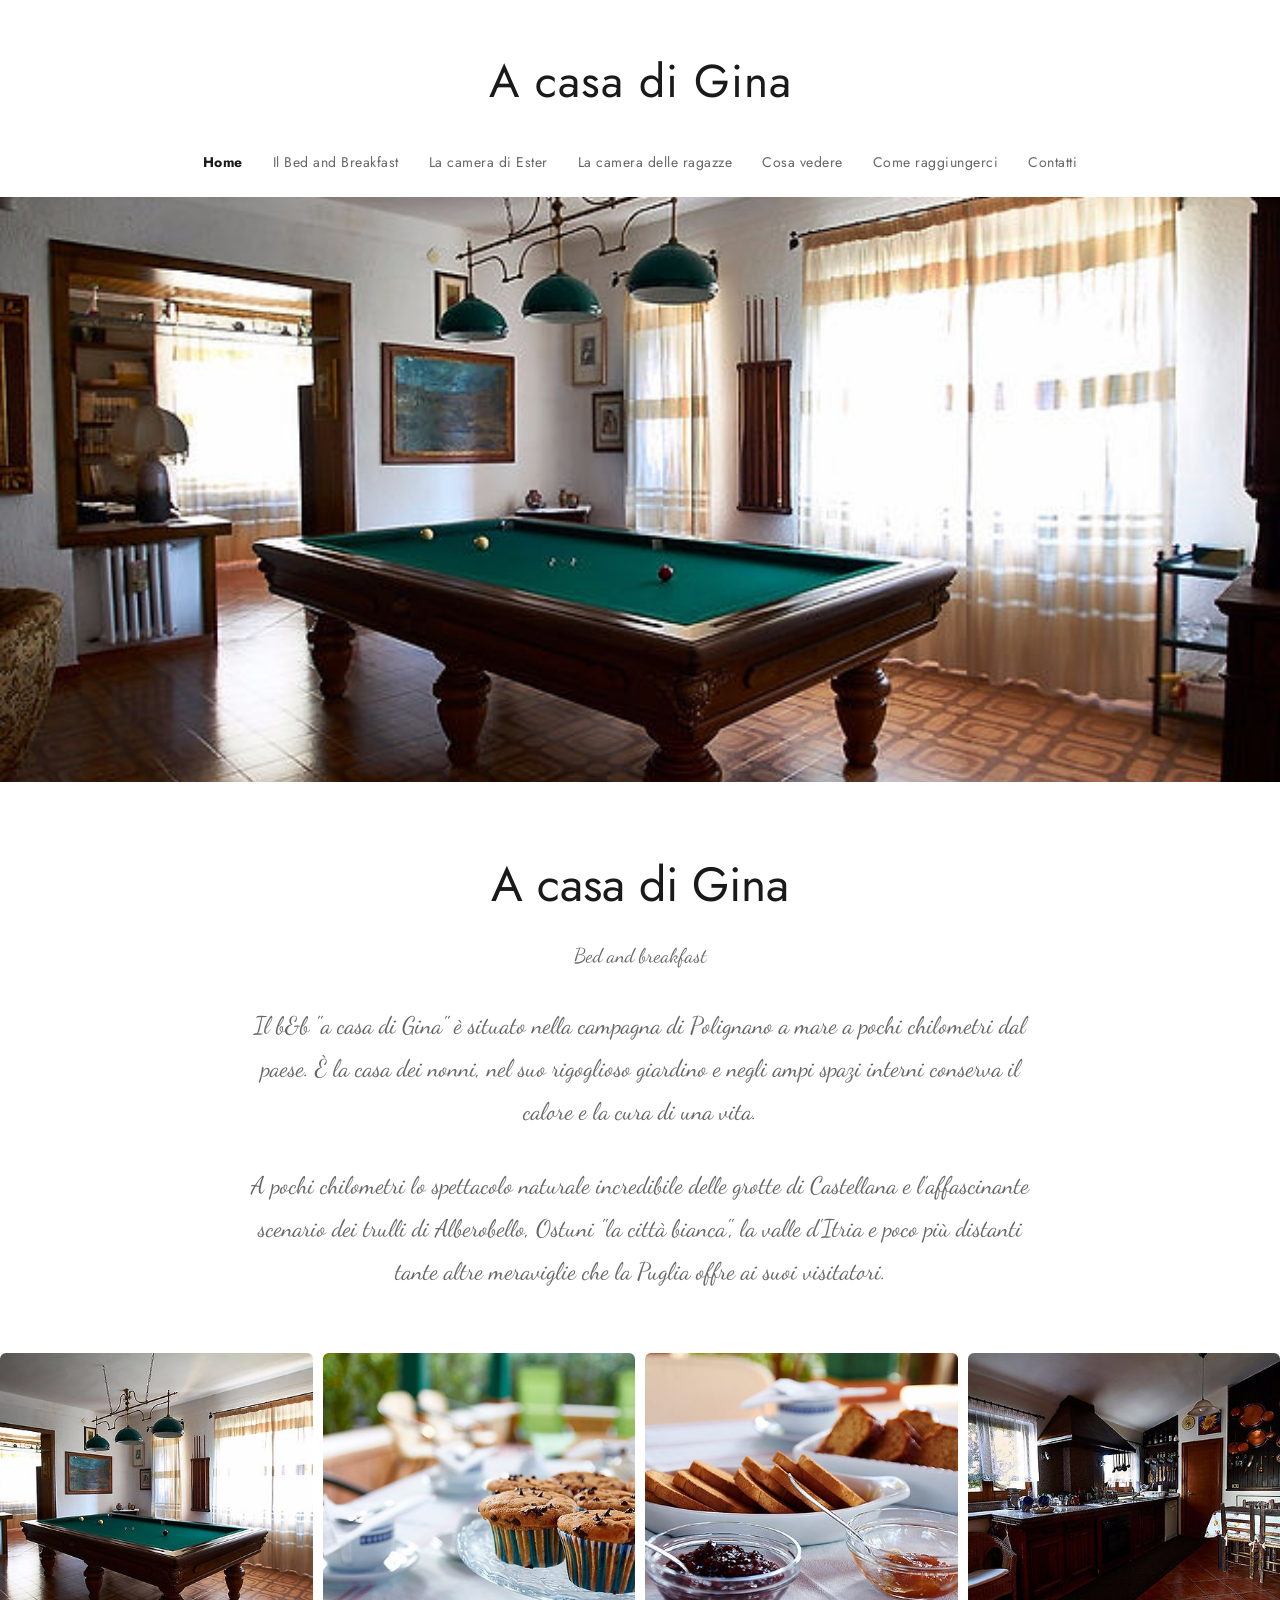
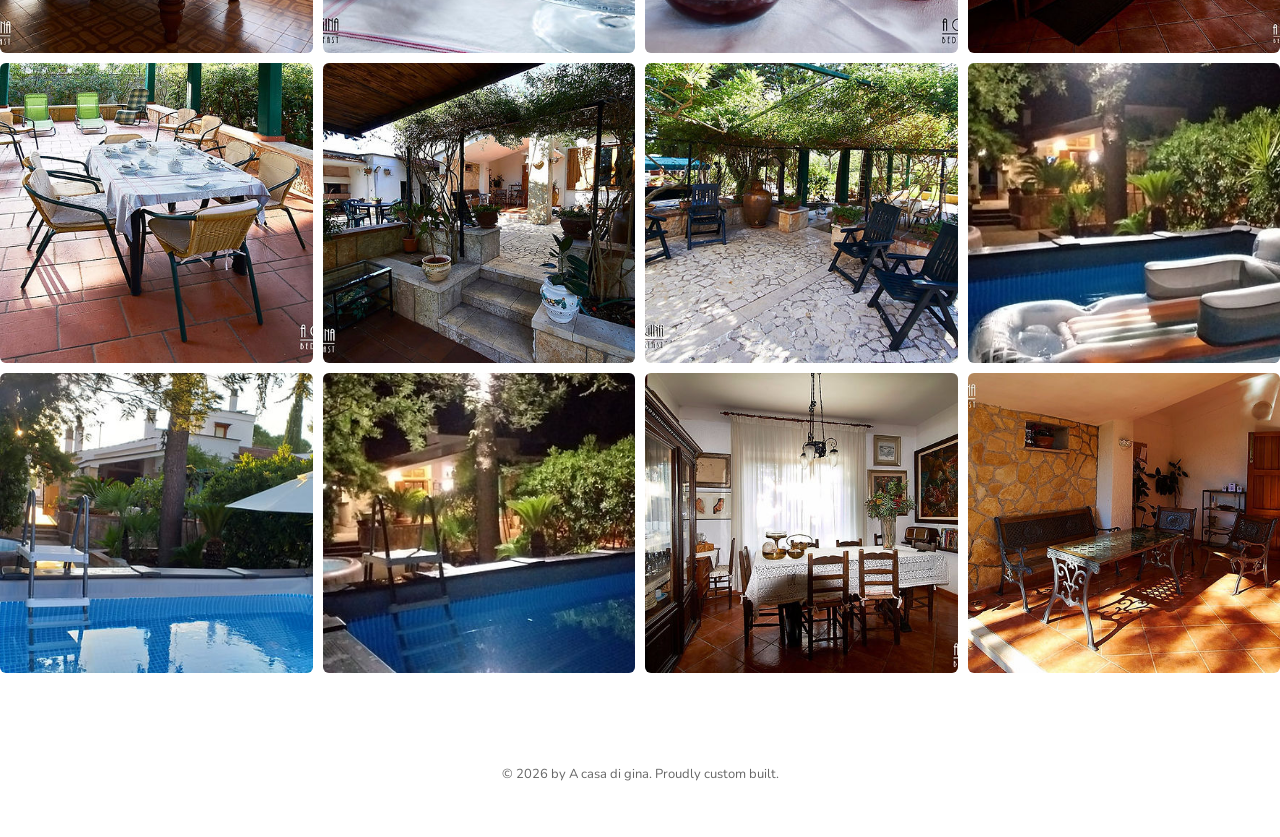
==== index.html @ 103ab507 "Add files via upload" ====
<!DOCTYPE html>
<html lang="it">
<head>
    <meta charset="UTF-8">
    <meta name="viewport" content="width=device-width, initial-scale=1.0">
    <meta name="color-scheme" content="light only">
    <link rel="icon" href="favicon.png" type="image/png">
    <title>A Casa Di Gina</title>
    <link rel="preconnect" href="https://fonts.googleapis.com">
    <link rel="preconnect" href="https://fonts.gstatic.com" crossorigin>
    <link href="https://fonts.googleapis.com/css2?family=Dancing+Script:wght@400;700&family=Jost:wght@300;400;500&family=Nunito:wght@300;400;500&display=swap" rel="stylesheet">
    <link rel="stylesheet" href="style.css">
</head>
<body>
    <header>
        <div class="header-container">
            <a href="index.html" class="logo">A casa di Gina</a>
            <button class="hamburger" id="hamburger-menu" aria-label="Menu">
                <span class="bar"></span>
                <span class="bar"></span>
                <span class="bar"></span>
            </button>
            <nav>
                <ul id="nav-list">
                    <li><a href="index.html" class="active">Home</a></li>
                    <li><a href="bb.html">Il Bed and Breakfast</a></li>
                    <li><a href="camera-ester.html">La camera di Ester</a></li>
                    <li><a href="camera-ragazze.html">La camera delle ragazze</a></li>
                    <li><a href="cosa-vedere.html">Cosa vedere</a></li>
                    <li><a href="come-raggiungerci.html">Come raggiungerci</a></li>
                    <li><a href="contatti.html">Contatti</a></li>
                </ul>
            </nav>
        </div>
    </header>
    <main>
<div class="carousel-container">
    <div class="mySlides fade"><img src="bb/biliardo.jpg" alt="biliardo.jpg"></div>
    <div class="mySlides fade"><img src="bb/colazione.jpg" alt="colazione.jpg"></div>
    <div class="mySlides fade"><img src="bb/colazione2.jpg" alt="colazione2.jpg"></div>
    <div class="mySlides fade"><img src="bb/cucina.jpg" alt="cucina.jpg"></div>
</div>

    <script>
    let slideIndex = 0;
    function showSlides() {
        let slides = document.getElementsByClassName("mySlides");
        if (slides.length === 0) return;
        for (let i = 0; i < slides.length; i++) {
            slides[i].style.display = "none";  
        }
        slideIndex++;
        if (slideIndex > slides.length) {slideIndex = 1}    
        slides[slideIndex-1].style.display = "block";  
        setTimeout(showSlides, 4000); 
    }
    document.addEventListener("DOMContentLoaded", showSlides);
    </script>
    
    <div class="home-container">
        <h1>A casa di Gina</h1>
        <span class="subtitle-home">Bed and breakfast</span>
        <p class="testo-corsivo" style="text-align: center; max-width: 800px; margin: 30px auto;">Il b&b "a casa di Gina" è situato nella campagna di Polignano a mare a pochi chilometri dal paese. È la casa dei nonni, nel suo rigoglioso giardino e negli ampi spazi interni conserva il calore e la cura di una vita.</p>
        <p class="testo-corsivo" style="text-align: center; max-width: 800px; margin: 0 auto;">A pochi chilometri lo spettacolo naturale incredibile delle grotte di Castellana e l'affascinante scenario dei trulli di Alberobello, Ostuni "la città bianca", la valle d'Itria e poco più distanti tante altre meraviglie che la Puglia offre ai suoi visitatori.</p>
    </div>
    <div class="gallery-grid">
    <div class="grid-item"><img src="bb/biliardo.jpg" alt="biliardo.jpg" loading="lazy" class="zoomable-img"></div>
    <div class="grid-item"><img src="bb/colazione.jpg" alt="colazione.jpg" loading="lazy" class="zoomable-img"></div>
    <div class="grid-item"><img src="bb/colazione2.jpg" alt="colazione2.jpg" loading="lazy" class="zoomable-img"></div>
    <div class="grid-item"><img src="bb/cucina.jpg" alt="cucina.jpg" loading="lazy" class="zoomable-img"></div>
    <div class="grid-item"><img src="bb/esterno.jpg" alt="esterno.jpg" loading="lazy" class="zoomable-img"></div>
    <div class="grid-item"><img src="bb/esterno2.jpg" alt="esterno2.jpg" loading="lazy" class="zoomable-img"></div>
    <div class="grid-item"><img src="bb/esterno3.jpg" alt="esterno3.jpg" loading="lazy" class="zoomable-img"></div>
    <div class="grid-item"><img src="bb/piscina.jpg" alt="piscina.jpg" loading="lazy" class="zoomable-img"></div>
    <div class="grid-item"><img src="bb/piscina2.jpg" alt="piscina2.jpg" loading="lazy" class="zoomable-img"></div>
    <div class="grid-item"><img src="bb/piscina3.jpg" alt="piscina3.jpg" loading="lazy" class="zoomable-img"></div>
    <div class="grid-item"><img src="bb/salone.jpg" alt="salone.jpg" loading="lazy" class="zoomable-img"></div>
    <div class="grid-item"><img src="bb/veranda.jpg" alt="veranda.jpg" loading="lazy" class="zoomable-img"></div>
</div>
    </main>
    <footer>
        <p>© 2026 by A casa di gina. Proudly custom built.</p>
    </footer>

    <div id="imageModal" class="lightbox-modal">
        <span class="lightbox-close" id="lightboxClose">×</span>
        <img class="lightbox-content" id="lightboxImage">
    </div>

    <script>
        const hamburger = document.getElementById('hamburger-menu');
        const navList = document.getElementById('nav-list');
        hamburger.addEventListener('click', () => {
            hamburger.classList.toggle('active');
            navList.classList.toggle('active');
        });

        const navLinks = document.querySelectorAll('#nav-list a');
        navLinks.forEach(link => {
            link.addEventListener('click', () => {
                hamburger.classList.remove('active');
                navList.classList.remove('active');
            });
        });

        const modal = document.getElementById("imageModal");
        const modalImg = document.getElementById("lightboxImage");
        const closeBtn = document.getElementById("lightboxClose");
        
        const zoomableImages = document.querySelectorAll(".zoomable-img");
        zoomableImages.forEach(img => {
            img.addEventListener("click", function() {
                modal.style.display = "flex";
                modalImg.src = this.src;
            });
        });

        function closeModal() {
            modal.style.display = "none";
        }
        
        if(closeBtn) closeBtn.addEventListener("click", closeModal);
        
        window.addEventListener("click", function(event) {
            if (event.target == modal) {
                closeModal();
            }
        });
        
        document.addEventListener('keydown', function(event) {
            if (event.key === "Escape" && modal.style.display === "flex") {
                closeModal();
            }
        });
    </script>
</body>
</html>
---- style.css ----
:root {
    --bg-color: #ffffff;
    --text-dark: #1a1a1a;
    --text-light: #666666;
    --font-titoli: 'Jost', sans-serif; 
    --font-testi: 'Nunito', sans-serif;
    --font-corsivo: 'Dancing Script', cursive;
    --shadow-soft: 0 8px 30px rgba(0,0,0,0.08);
}
* { margin: 0; padding: 0; box-sizing: border-box; }
html, body { font-family: var(--font-testi); color: var(--text-dark) !important; background-color: var(--bg-color) !important; line-height: 1.8; overflow-x: hidden; }

/* HEADER EDITORIALE */
header { width: 100%; background: #ffffff !important; padding: 40px 5% 20px; text-align: center; position: sticky; top: 0; z-index: 1000; box-shadow: 0 1px 5px rgba(0,0,0,0.02);}
.header-container { max-width: 1200px; margin: 0 auto; display: flex; flex-direction: column; align-items: center; }
.logo { font-family: var(--font-titoli); font-size: 46px; font-weight: 400; text-decoration: none; color: var(--text-dark) !important; margin-bottom: 25px; letter-spacing: 1px;}
nav ul { display: flex; list-style: none; gap: 30px; justify-content: center; flex-wrap: wrap; }
nav ul li a { text-decoration: none; color: var(--text-light) !important; font-size: 14px; font-family: var(--font-titoli); text-transform: none; letter-spacing: 0.5px; transition: color 0.3s; }
nav ul li a:hover, nav ul li a.active { color: var(--text-dark) !important; font-weight: bold;}

/* CAROSELLO HOME PAGE */
.carousel-container { width: 100%; height: 65vh; max-height: 600px; position: relative; overflow: hidden; background-color: #f4f4f4;}
.mySlides { display: none; width: 100%; height: 100%; }
.mySlides img { width: 100%; height: 100%; object-fit: cover; }
.fade { animation-name: fade; animation-duration: 2s; }
@keyframes fade { from {opacity: .6} to {opacity: 1} }

/* LAYOUT A COLONNE SPLIT - GRIGLIA BLINDATA */
.split-layout { display: grid; grid-template-columns: 250px minmax(0, 1fr); gap: 60px; max-width: 1300px; margin: 80px auto; padding: 0 5%; align-items: start; }
.split-left { position: sticky; top: 160px; }
.split-left h1 { font-family: var(--font-titoli); font-size: 42px; font-weight: 400; line-height: 1.2; color: var(--text-dark) !important; margin-top: 0;}
.split-right { width: 100%; }

/* STILE TESTI */
.testo-corsivo { font-family: var(--font-corsivo); font-size: 24px; color: var(--text-light) !important; line-height: 1.8; margin-bottom: 25px; }
.titolo-paragrafo { font-family: var(--font-corsivo); font-size: 26px; text-transform: uppercase; margin-bottom: 15px; margin-top: 50px; font-weight: 700; color: var(--text-dark) !important;}
.subtitle-home { font-family: var(--font-corsivo); font-size: 20px; color: var(--text-light) !important; display: block; margin-bottom: 20px;}

/* HOME PAGE */
.home-container { text-align: center; max-width: 1000px; margin: 60px auto; padding: 0 5%; }
.home-container h1 { font-family: var(--font-titoli); font-size: 48px; font-weight: 400; margin-bottom: 10px; color: var(--text-dark) !important;}

/* COSA VEDERE - VETRINA LOCALE */
.showcase-grid { display: grid; grid-template-columns: repeat(auto-fit, minmax(260px, 1fr)); gap: 30px; margin-top: 0; }
.showcase-card { background: #fff !important; border-radius: 8px; overflow: hidden; box-shadow: var(--shadow-soft); display: flex; flex-direction: column; transition: transform 0.4s ease; }
.showcase-img-wrap { width: 100%; height: 180px; overflow: hidden; background-color: #f0f0f0; }
.showcase-img-wrap img { width: 100%; height: 100%; object-fit: cover; transition: transform 0.6s ease; cursor: pointer; }
.showcase-content { padding: 25px; display: flex; flex-direction: column; flex: 1; }
.showcase-content h2 { font-family: var(--font-corsivo); font-size: 24px; font-weight: 700; color: var(--text-dark) !important; margin-bottom: 10px; margin-top: 0; text-transform: uppercase; }
.showcase-content p { font-family: var(--font-corsivo); font-size: 20px; color: var(--text-light) !important; line-height: 1.6; margin: 0; }

/* GALLERIA A GRIGLIA FLUIDA */
.gallery-grid { display: grid; grid-template-columns: repeat(auto-fit, minmax(280px, 1fr)); gap: 10px; margin-top: 60px; width: 100%; }
.grid-item { overflow: hidden; position: relative; border-radius: 6px; }
.grid-item img { width: 100%; height: 300px; object-fit: cover; display: block; transition: transform 0.5s ease; cursor: pointer; } 

@media (hover: hover) {
    .showcase-card:hover { transform: translateY(-5px); box-shadow: 0 15px 40px rgba(0,0,0,0.12); }
    .showcase-card:hover .showcase-img-wrap img { transform: scale(1.08); }
    .grid-item:hover img { transform: scale(1.03); } 
}

/* CONTATTI & FORM */
.contact-wrapper { text-align: center; max-width: 1200px; margin: 60px auto; padding: 0 5%; }
.contact-wrapper h1 { font-family: var(--font-titoli); font-size: 42px; font-weight: 400; margin-bottom: 60px; color: var(--text-dark) !important;}
.contact-grid { display: flex; flex-wrap: wrap; gap: 60px; text-align: left; align-items: flex-start;}
.contact-info { flex: 1; min-width: 280px; }
.contact-info h3 { font-family: var(--font-titoli); font-size: 20px; font-weight: 400; margin-bottom: 10px; margin-top: 30px; display: flex; align-items: center; gap: 10px; color: var(--text-dark) !important;}
.contact-info svg { width: 24px; height: 24px; fill: var(--text-dark) !important; }
.contact-form { flex: 2; min-width: 320px; }
.form-row { display: flex; gap: 20px; margin-bottom: 25px; flex-wrap: wrap;}
.form-group { flex: 1; min-width: 200px; display: flex; flex-direction: column; }
.form-group label { font-family: var(--font-titoli); font-size: 14px; margin-bottom: 8px; color: var(--text-dark) !important; }
.form-group input, .form-group textarea { padding: 15px; border: 1px solid #ddd; font-family: var(--font-testi); outline: none; background: transparent; transition: border-color 0.3s; color: var(--text-dark) !important;}
.form-group input:focus, .form-group textarea:focus { border-color: #1a1a1a; }
button[type="submit"] { padding: 18px; background-color: #6b7261; color: #fff !important; border: none; font-family: var(--font-testi); font-size: 14px; font-weight: bold; cursor: pointer; width: 100%; transition: background-color 0.3s; margin-top: 10px;}
button[type="submit"]:hover { background-color: #4a4f43; }

/* MAPPA */
.map-container { width: 100%; height: 450px; margin-top: 80px; }

/* LIGHTBOX (ZOOM FOTO) */
.lightbox-modal { display: none; position: fixed; z-index: 2000; left: 0; top: 0; width: 100%; height: 100%; background-color: rgba(0, 0, 0, 0.85) !important; justify-content: center; align-items: center; }
.lightbox-content { max-width: 95%; max-height: 90vh; object-fit: contain; box-shadow: 0 5px 30px rgba(0,0,0,0.5); border-radius: 4px; animation: zoomIn 0.3s ease; }
@keyframes zoomIn { from {transform: scale(0.9); opacity: 0;} to {transform: scale(1); opacity: 1;} }
.lightbox-close { position: absolute; top: 20px; right: 40px; color: #ffffff !important; font-size: 50px; font-weight: 300; cursor: pointer; transition: 0.3s; }
.lightbox-close:hover { color: #aaaaaa !important; }

footer { text-align: center; padding: 50px 20px; background-color: #ffffff !important; color: var(--text-light) !important; font-size: 13px; font-family: var(--font-testi); margin-top: 40px;}

/* RESPONSIVE MOBILE - GRIGLIA ADATTATA */
.hamburger { display: none; cursor: pointer; background: none; border: none; padding: 10px; margin-top: 10px;}
.hamburger .bar { display: block; width: 25px; height: 2px; margin: 5px auto; background-color: var(--text-dark) !important; transition: 0.3s; }
@media (max-width: 900px) {
    .split-layout { grid-template-columns: 1fr; gap: 30px; margin: 40px auto; }
    .split-left { position: static; text-align: center;}
    .hamburger { display: block; }
    nav ul { display: none; flex-direction: column; width: 100%; gap: 15px; padding-top: 20px; background: #ffffff !important;}
    nav ul.active { display: flex; }
    .lightbox-close { top: 10px; right: 20px; font-size: 45px; }
}
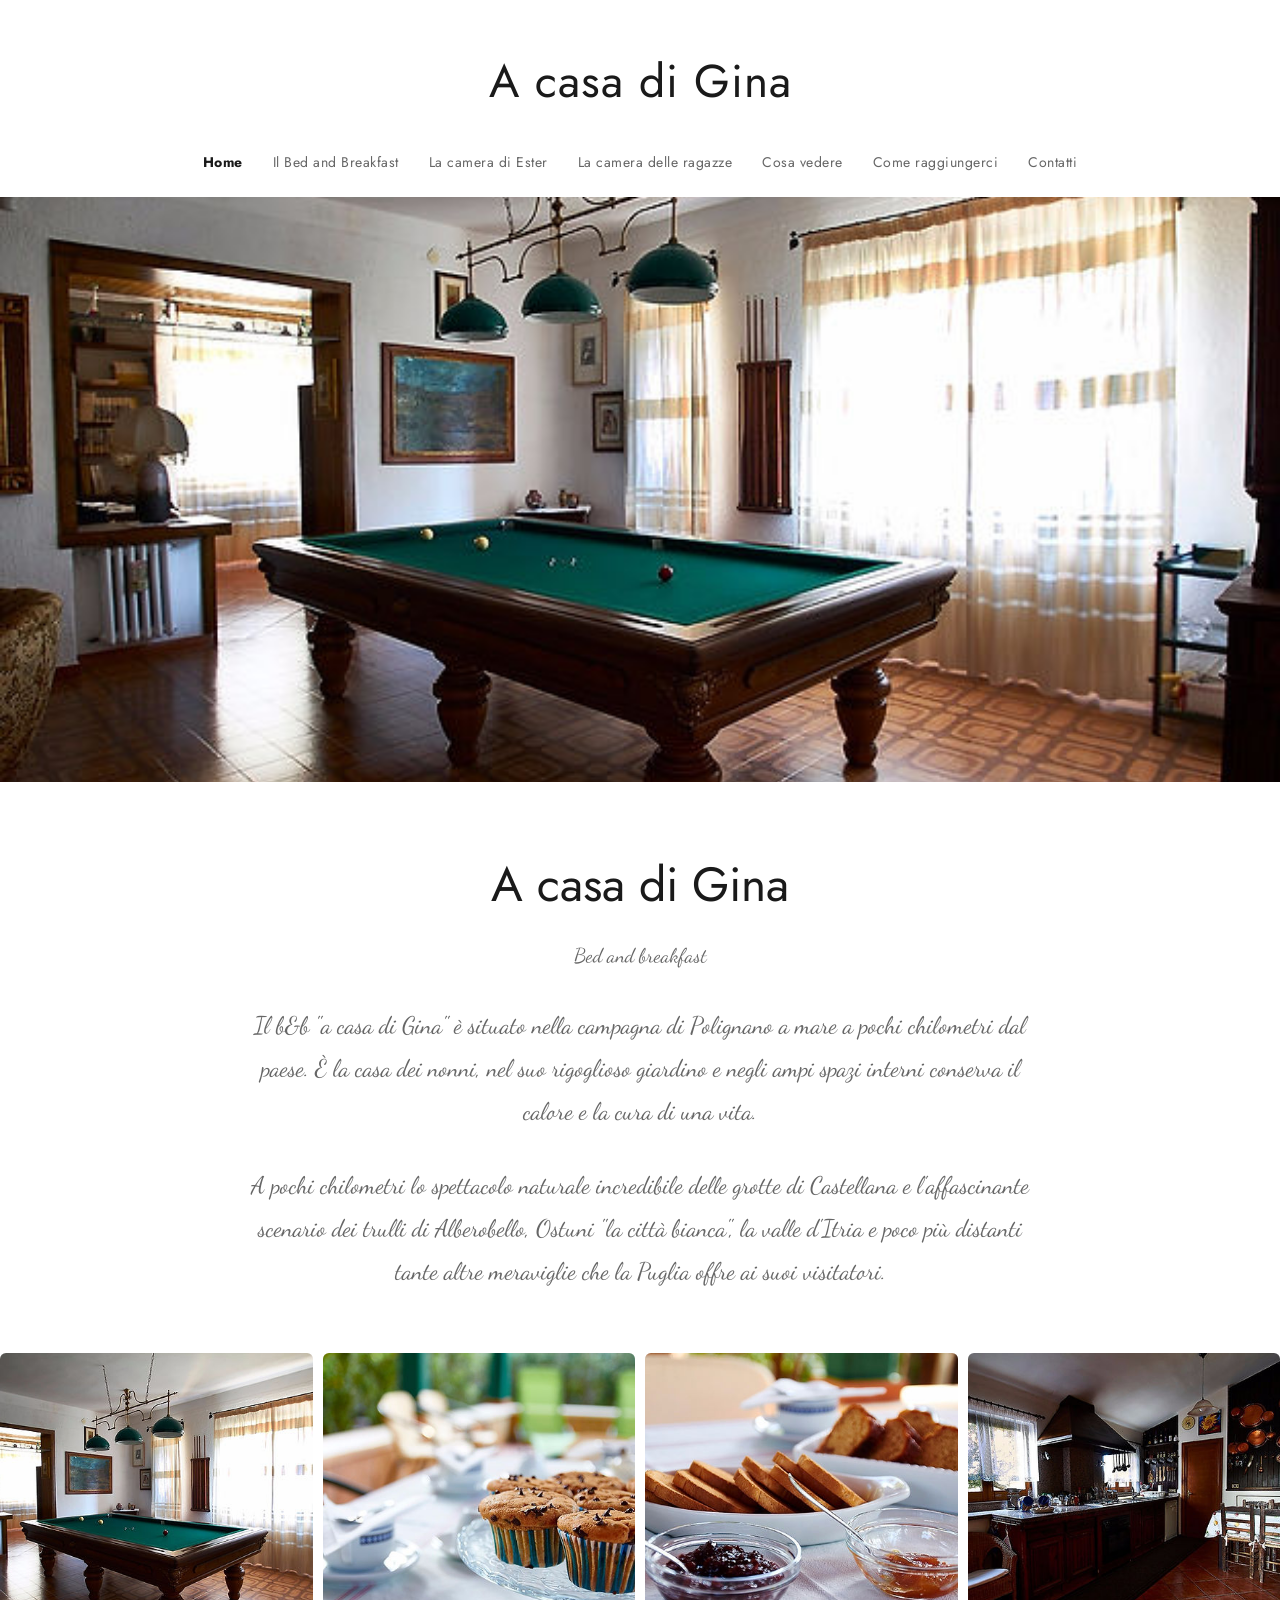
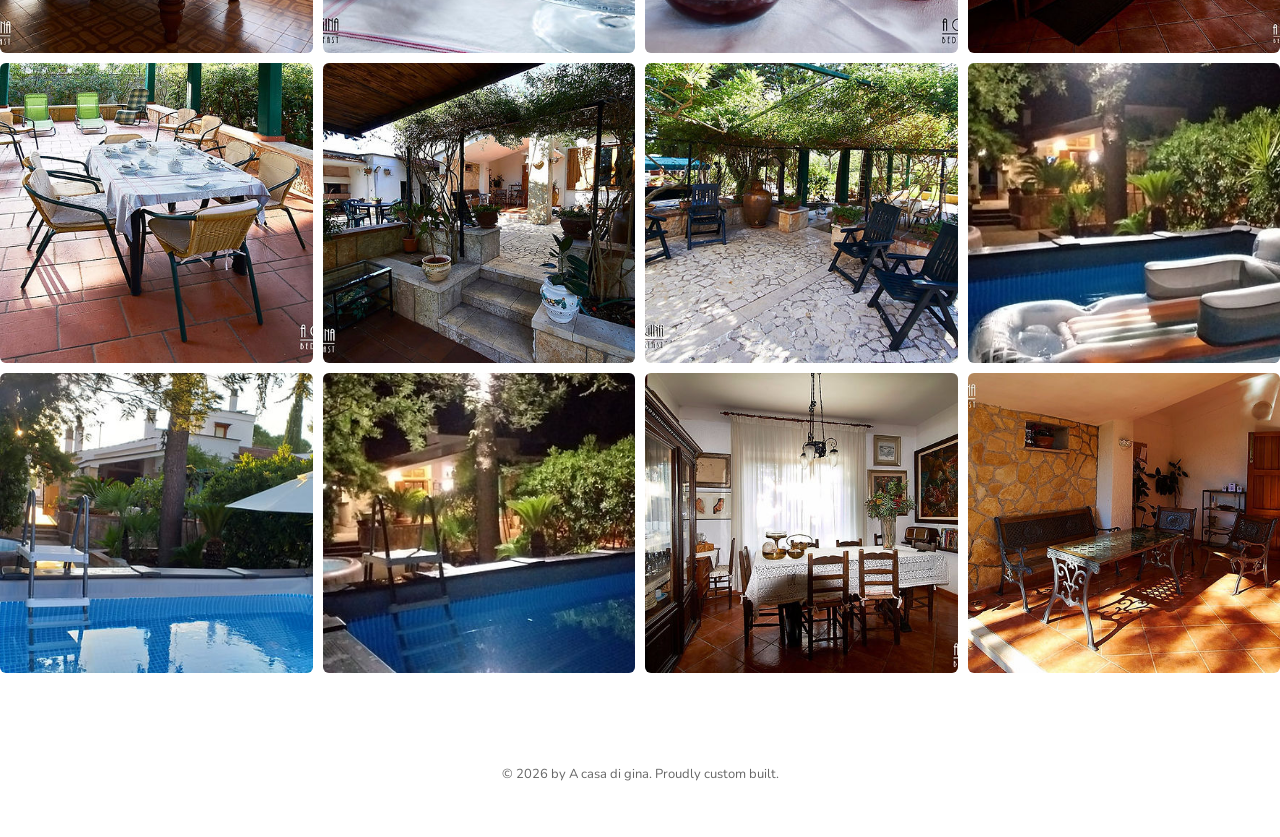
==== commit dfd8af33: "Add files via upload" ====
--- a/index.html
+++ b/index.html
@@ -3,13 +3,15 @@
 <head>
     <meta charset="UTF-8">
     <meta name="viewport" content="width=device-width, initial-scale=1.0">
-    <meta name="color-scheme" content="light only">
+    <meta name="color-scheme" content="light">
+    
     <link rel="icon" href="favicon.png" type="image/png">
     <title>A Casa Di Gina</title>
     <link rel="preconnect" href="https://fonts.googleapis.com">
     <link rel="preconnect" href="https://fonts.gstatic.com" crossorigin>
     <link href="https://fonts.googleapis.com/css2?family=Dancing+Script:wght@400;700&family=Jost:wght@300;400;500&family=Nunito:wght@300;400;500&display=swap" rel="stylesheet">
-    <link rel="stylesheet" href="style.css">
+    
+    <link rel="stylesheet" href="style.css?v=2.0">
 </head>
 <body>
     <header>
--- a/style.css
+++ b/style.css
@@ -9,15 +9,15 @@
     --shadow-soft: 0 8px 30px rgba(0,0,0,0.08);
 }
 * { margin: 0; padding: 0; box-sizing: border-box; }
-html, body { font-family: var(--font-testi); color: var(--text-dark) !important; background-color: var(--bg-color) !important; line-height: 1.8; overflow-x: hidden; }
+body { font-family: var(--font-testi); color: var(--text-dark); background-color: var(--bg-color); line-height: 1.8; overflow-x: hidden; }
 
 /* HEADER EDITORIALE */
-header { width: 100%; background: #ffffff !important; padding: 40px 5% 20px; text-align: center; position: sticky; top: 0; z-index: 1000; box-shadow: 0 1px 5px rgba(0,0,0,0.02);}
+header { width: 100%; background: #ffffff; padding: 40px 5% 20px; text-align: center; position: sticky; top: 0; z-index: 1000; box-shadow: 0 1px 5px rgba(0,0,0,0.02);}
 .header-container { max-width: 1200px; margin: 0 auto; display: flex; flex-direction: column; align-items: center; }
-.logo { font-family: var(--font-titoli); font-size: 46px; font-weight: 400; text-decoration: none; color: var(--text-dark) !important; margin-bottom: 25px; letter-spacing: 1px;}
+.logo { font-family: var(--font-titoli); font-size: 46px; font-weight: 400; text-decoration: none; color: var(--text-dark); margin-bottom: 25px; letter-spacing: 1px;}
 nav ul { display: flex; list-style: none; gap: 30px; justify-content: center; flex-wrap: wrap; }
-nav ul li a { text-decoration: none; color: var(--text-light) !important; font-size: 14px; font-family: var(--font-titoli); text-transform: none; letter-spacing: 0.5px; transition: color 0.3s; }
-nav ul li a:hover, nav ul li a.active { color: var(--text-dark) !important; font-weight: bold;}
+nav ul li a { text-decoration: none; color: var(--text-light); font-size: 14px; font-family: var(--font-titoli); text-transform: none; letter-spacing: 0.5px; transition: color 0.3s; }
+nav ul li a:hover, nav ul li a.active { color: var(--text-dark); font-weight: bold;}
 
 /* CAROSELLO HOME PAGE */
 .carousel-container { width: 100%; height: 65vh; max-height: 600px; position: relative; overflow: hidden; background-color: #f4f4f4;}
@@ -33,28 +33,29 @@
 .split-right { width: 100%; }
 
 /* STILE TESTI */
-.testo-corsivo { font-family: var(--font-corsivo); font-size: 24px; color: var(--text-light) !important; line-height: 1.8; margin-bottom: 25px; }
-.titolo-paragrafo { font-family: var(--font-corsivo); font-size: 26px; text-transform: uppercase; margin-bottom: 15px; margin-top: 50px; font-weight: 700; color: var(--text-dark) !important;}
-.subtitle-home { font-family: var(--font-corsivo); font-size: 20px; color: var(--text-light) !important; display: block; margin-bottom: 20px;}
+.testo-corsivo { font-family: var(--font-corsivo); font-size: 24px; color: var(--text-light); line-height: 1.8; margin-bottom: 25px; }
+.titolo-paragrafo { font-family: var(--font-corsivo); font-size: 26px; text-transform: uppercase; margin-bottom: 15px; margin-top: 50px; font-weight: 700; color: var(--text-dark);}
+.subtitle-home { font-family: var(--font-corsivo); font-size: 20px; color: var(--text-light); display: block; margin-bottom: 20px;}
 
 /* HOME PAGE */
 .home-container { text-align: center; max-width: 1000px; margin: 60px auto; padding: 0 5%; }
-.home-container h1 { font-family: var(--font-titoli); font-size: 48px; font-weight: 400; margin-bottom: 10px; color: var(--text-dark) !important;}
+.home-container h1 { font-family: var(--font-titoli); font-size: 48px; font-weight: 400; margin-bottom: 10px; color: var(--text-dark);}
 
-/* COSA VEDERE - VETRINA LOCALE */
-.showcase-grid { display: grid; grid-template-columns: repeat(auto-fit, minmax(260px, 1fr)); gap: 30px; margin-top: 0; }
-.showcase-card { background: #fff !important; border-radius: 8px; overflow: hidden; box-shadow: var(--shadow-soft); display: flex; flex-direction: column; transition: transform 0.4s ease; }
+/* COSA VEDERE - VETRINA LOCALE E TASCABILE */
+.showcase-grid { display: grid; grid-template-columns: repeat(auto-fit, minmax(260px, 1fr)); gap: 30px; margin-top: 20px; }
+.showcase-card { background: #fff; border-radius: 8px; overflow: hidden; box-shadow: var(--shadow-soft); display: flex; flex-direction: column; transition: transform 0.4s ease; }
 .showcase-img-wrap { width: 100%; height: 180px; overflow: hidden; background-color: #f0f0f0; }
 .showcase-img-wrap img { width: 100%; height: 100%; object-fit: cover; transition: transform 0.6s ease; cursor: pointer; }
 .showcase-content { padding: 25px; display: flex; flex-direction: column; flex: 1; }
-.showcase-content h2 { font-family: var(--font-corsivo); font-size: 24px; font-weight: 700; color: var(--text-dark) !important; margin-bottom: 10px; margin-top: 0; text-transform: uppercase; }
-.showcase-content p { font-family: var(--font-corsivo); font-size: 20px; color: var(--text-light) !important; line-height: 1.6; margin: 0; }
+.showcase-content h2 { font-family: var(--font-corsivo); font-size: 24px; font-weight: 700; color: var(--text-dark); margin-bottom: 10px; margin-top: 0; text-transform: uppercase; }
+.showcase-content p { font-family: var(--font-corsivo); font-size: 20px; color: var(--text-light); line-height: 1.6; margin: 0; }
 
 /* GALLERIA A GRIGLIA FLUIDA */
 .gallery-grid { display: grid; grid-template-columns: repeat(auto-fit, minmax(280px, 1fr)); gap: 10px; margin-top: 60px; width: 100%; }
 .grid-item { overflow: hidden; position: relative; border-radius: 6px; }
 .grid-item img { width: 100%; height: 300px; object-fit: cover; display: block; transition: transform 0.5s ease; cursor: pointer; } 
 
+/* FIX HOVER PER CELLULARI E PC */
 @media (hover: hover) {
     .showcase-card:hover { transform: translateY(-5px); box-shadow: 0 15px 40px rgba(0,0,0,0.12); }
     .showcase-card:hover .showcase-img-wrap img { transform: scale(1.08); }
@@ -63,40 +64,40 @@
 
 /* CONTATTI & FORM */
 .contact-wrapper { text-align: center; max-width: 1200px; margin: 60px auto; padding: 0 5%; }
-.contact-wrapper h1 { font-family: var(--font-titoli); font-size: 42px; font-weight: 400; margin-bottom: 60px; color: var(--text-dark) !important;}
+.contact-wrapper h1 { font-family: var(--font-titoli); font-size: 42px; font-weight: 400; margin-bottom: 60px; color: var(--text-dark);}
 .contact-grid { display: flex; flex-wrap: wrap; gap: 60px; text-align: left; align-items: flex-start;}
 .contact-info { flex: 1; min-width: 280px; }
-.contact-info h3 { font-family: var(--font-titoli); font-size: 20px; font-weight: 400; margin-bottom: 10px; margin-top: 30px; display: flex; align-items: center; gap: 10px; color: var(--text-dark) !important;}
-.contact-info svg { width: 24px; height: 24px; fill: var(--text-dark) !important; }
+.contact-info h3 { font-family: var(--font-titoli); font-size: 20px; font-weight: 400; margin-bottom: 10px; margin-top: 30px; display: flex; align-items: center; gap: 10px; color: var(--text-dark);}
+.contact-info svg { width: 24px; height: 24px; fill: var(--text-dark); }
 .contact-form { flex: 2; min-width: 320px; }
 .form-row { display: flex; gap: 20px; margin-bottom: 25px; flex-wrap: wrap;}
 .form-group { flex: 1; min-width: 200px; display: flex; flex-direction: column; }
-.form-group label { font-family: var(--font-titoli); font-size: 14px; margin-bottom: 8px; color: var(--text-dark) !important; }
-.form-group input, .form-group textarea { padding: 15px; border: 1px solid #ddd; font-family: var(--font-testi); outline: none; background: transparent; transition: border-color 0.3s; color: var(--text-dark) !important;}
+.form-group label { font-family: var(--font-titoli); font-size: 14px; margin-bottom: 8px; color: var(--text-dark); }
+.form-group input, .form-group textarea { padding: 15px; border: 1px solid #ddd; font-family: var(--font-testi); outline: none; background: transparent; transition: border-color 0.3s; color: var(--text-dark);}
 .form-group input:focus, .form-group textarea:focus { border-color: #1a1a1a; }
-button[type="submit"] { padding: 18px; background-color: #6b7261; color: #fff !important; border: none; font-family: var(--font-testi); font-size: 14px; font-weight: bold; cursor: pointer; width: 100%; transition: background-color 0.3s; margin-top: 10px;}
+button[type="submit"] { padding: 18px; background-color: #6b7261; color: #fff; border: none; font-family: var(--font-testi); font-size: 14px; font-weight: bold; cursor: pointer; width: 100%; transition: background-color 0.3s; margin-top: 10px;}
 button[type="submit"]:hover { background-color: #4a4f43; }
 
 /* MAPPA */
 .map-container { width: 100%; height: 450px; margin-top: 80px; }
 
 /* LIGHTBOX (ZOOM FOTO) */
-.lightbox-modal { display: none; position: fixed; z-index: 2000; left: 0; top: 0; width: 100%; height: 100%; background-color: rgba(0, 0, 0, 0.85) !important; justify-content: center; align-items: center; }
+.lightbox-modal { display: none; position: fixed; z-index: 2000; left: 0; top: 0; width: 100%; height: 100%; background-color: rgba(0, 0, 0, 0.85); justify-content: center; align-items: center; }
 .lightbox-content { max-width: 95%; max-height: 90vh; object-fit: contain; box-shadow: 0 5px 30px rgba(0,0,0,0.5); border-radius: 4px; animation: zoomIn 0.3s ease; }
 @keyframes zoomIn { from {transform: scale(0.9); opacity: 0;} to {transform: scale(1); opacity: 1;} }
-.lightbox-close { position: absolute; top: 20px; right: 40px; color: #ffffff !important; font-size: 50px; font-weight: 300; cursor: pointer; transition: 0.3s; }
-.lightbox-close:hover { color: #aaaaaa !important; }
+.lightbox-close { position: absolute; top: 20px; right: 40px; color: #ffffff; font-size: 50px; font-weight: 300; cursor: pointer; transition: 0.3s; }
+.lightbox-close:hover { color: #aaaaaa; }
 
-footer { text-align: center; padding: 50px 20px; background-color: #ffffff !important; color: var(--text-light) !important; font-size: 13px; font-family: var(--font-testi); margin-top: 40px;}
+footer { text-align: center; padding: 50px 20px; background-color: #ffffff; color: var(--text-light); font-size: 13px; font-family: var(--font-testi); margin-top: 40px;}
 
 /* RESPONSIVE MOBILE - GRIGLIA ADATTATA */
 .hamburger { display: none; cursor: pointer; background: none; border: none; padding: 10px; margin-top: 10px;}
-.hamburger .bar { display: block; width: 25px; height: 2px; margin: 5px auto; background-color: var(--text-dark) !important; transition: 0.3s; }
+.hamburger .bar { display: block; width: 25px; height: 2px; margin: 5px auto; background-color: var(--text-dark); transition: 0.3s; }
 @media (max-width: 900px) {
     .split-layout { grid-template-columns: 1fr; gap: 30px; margin: 40px auto; }
     .split-left { position: static; text-align: center;}
     .hamburger { display: block; }
-    nav ul { display: none; flex-direction: column; width: 100%; gap: 15px; padding-top: 20px; background: #ffffff !important;}
+    nav ul { display: none; flex-direction: column; width: 100%; gap: 15px; padding-top: 20px; background: #ffffff;}
     nav ul.active { display: flex; }
     .lightbox-close { top: 10px; right: 20px; font-size: 45px; }
 }
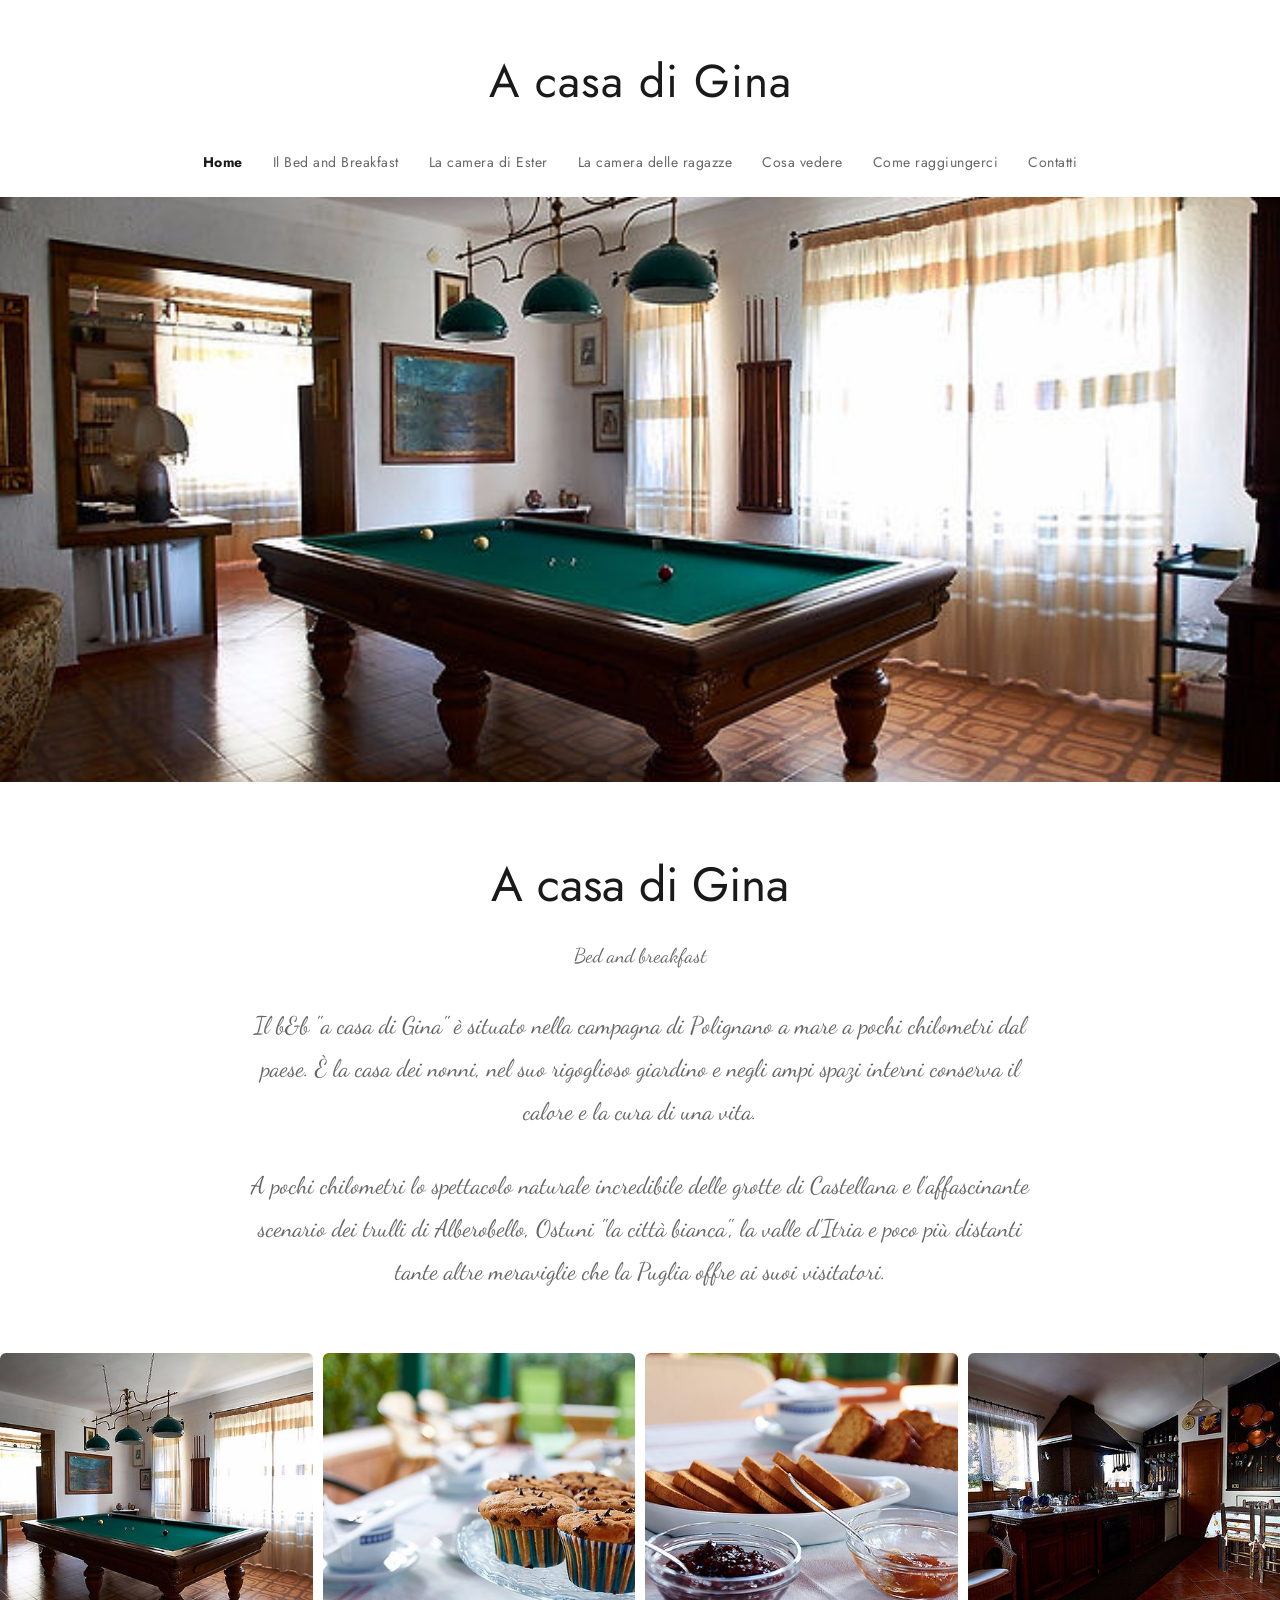
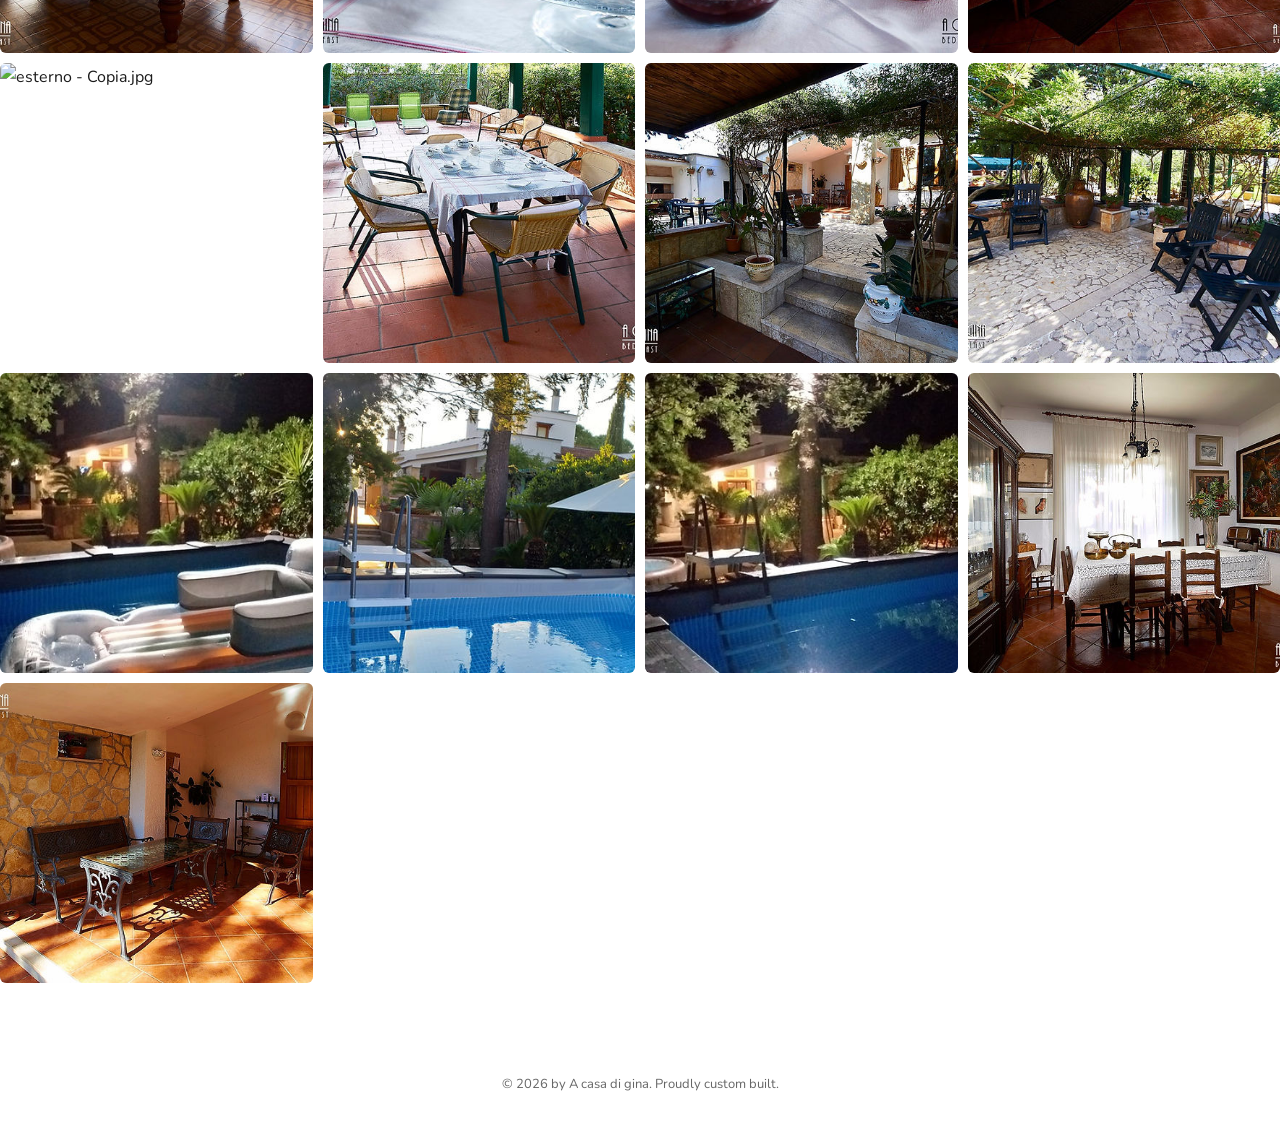
==== commit 4f1a3b88: "Add files via upload" ====
--- a/index.html
+++ b/index.html
@@ -5,13 +5,20 @@
     <meta name="viewport" content="width=device-width, initial-scale=1.0">
     <meta name="color-scheme" content="light">
     
-    <link rel="icon" href="favicon.png" type="image/png">
+    <meta property="og:title" content="A casa di Gina | B&B a Polignano a Mare">
+    <meta property="og:description" content="Rilassati nella campagna pugliese a pochi passi dal mare. Camere accoglienti, colazione genuina e l'atmosfera di una vera casa.">
+    <meta property="og:image" content="https://bbacasadigina.com/bb/esterno.jpg"> 
+    <meta property="og:url" content="https://bbacasadigina.com/">
+    <meta property="og:type" content="website">
+    
+    <link rel="icon" type="image/x-icon" href="favicon.ico">
+    
     <title>A Casa Di Gina</title>
     <link rel="preconnect" href="https://fonts.googleapis.com">
     <link rel="preconnect" href="https://fonts.gstatic.com" crossorigin>
     <link href="https://fonts.googleapis.com/css2?family=Dancing+Script:wght@400;700&family=Jost:wght@300;400;500&family=Nunito:wght@300;400;500&display=swap" rel="stylesheet">
     
-    <link rel="stylesheet" href="style.css?v=2.0">
+    <link rel="stylesheet" href="style.css?v=2.2">
 </head>
 <body>
     <header>
@@ -70,6 +77,7 @@
     <div class="grid-item"><img src="bb/colazione.jpg" alt="colazione.jpg" loading="lazy" class="zoomable-img"></div>
     <div class="grid-item"><img src="bb/colazione2.jpg" alt="colazione2.jpg" loading="lazy" class="zoomable-img"></div>
     <div class="grid-item"><img src="bb/cucina.jpg" alt="cucina.jpg" loading="lazy" class="zoomable-img"></div>
+    <div class="grid-item"><img src="bb/esterno%20-%20Copia.jpg" alt="esterno - Copia.jpg" loading="lazy" class="zoomable-img"></div>
     <div class="grid-item"><img src="bb/esterno.jpg" alt="esterno.jpg" loading="lazy" class="zoomable-img"></div>
     <div class="grid-item"><img src="bb/esterno2.jpg" alt="esterno2.jpg" loading="lazy" class="zoomable-img"></div>
     <div class="grid-item"><img src="bb/esterno3.jpg" alt="esterno3.jpg" loading="lazy" class="zoomable-img"></div>
--- a/style.css
+++ b/style.css
@@ -9,15 +9,15 @@
     --shadow-soft: 0 8px 30px rgba(0,0,0,0.08);
 }
 * { margin: 0; padding: 0; box-sizing: border-box; }
-body { font-family: var(--font-testi); color: var(--text-dark); background-color: var(--bg-color); line-height: 1.8; overflow-x: hidden; }
+html, body { font-family: var(--font-testi); color: var(--text-dark) !important; background-color: var(--bg-color) !important; line-height: 1.8; overflow-x: hidden; }
 
 /* HEADER EDITORIALE */
-header { width: 100%; background: #ffffff; padding: 40px 5% 20px; text-align: center; position: sticky; top: 0; z-index: 1000; box-shadow: 0 1px 5px rgba(0,0,0,0.02);}
+header { width: 100%; background: #ffffff !important; padding: 40px 5% 20px; text-align: center; position: sticky; top: 0; z-index: 1000; box-shadow: 0 1px 5px rgba(0,0,0,0.02);}
 .header-container { max-width: 1200px; margin: 0 auto; display: flex; flex-direction: column; align-items: center; }
-.logo { font-family: var(--font-titoli); font-size: 46px; font-weight: 400; text-decoration: none; color: var(--text-dark); margin-bottom: 25px; letter-spacing: 1px;}
+.logo { font-family: var(--font-titoli); font-size: 46px; font-weight: 400; text-decoration: none; color: var(--text-dark) !important; margin-bottom: 25px; letter-spacing: 1px;}
 nav ul { display: flex; list-style: none; gap: 30px; justify-content: center; flex-wrap: wrap; }
-nav ul li a { text-decoration: none; color: var(--text-light); font-size: 14px; font-family: var(--font-titoli); text-transform: none; letter-spacing: 0.5px; transition: color 0.3s; }
-nav ul li a:hover, nav ul li a.active { color: var(--text-dark); font-weight: bold;}
+nav ul li a { text-decoration: none; color: var(--text-light) !important; font-size: 14px; font-family: var(--font-titoli); text-transform: none; letter-spacing: 0.5px; transition: color 0.3s; }
+nav ul li a:hover, nav ul li a.active { color: var(--text-dark) !important; font-weight: bold;}
 
 /* CAROSELLO HOME PAGE */
 .carousel-container { width: 100%; height: 65vh; max-height: 600px; position: relative; overflow: hidden; background-color: #f4f4f4;}
@@ -33,29 +33,28 @@
 .split-right { width: 100%; }
 
 /* STILE TESTI */
-.testo-corsivo { font-family: var(--font-corsivo); font-size: 24px; color: var(--text-light); line-height: 1.8; margin-bottom: 25px; }
-.titolo-paragrafo { font-family: var(--font-corsivo); font-size: 26px; text-transform: uppercase; margin-bottom: 15px; margin-top: 50px; font-weight: 700; color: var(--text-dark);}
-.subtitle-home { font-family: var(--font-corsivo); font-size: 20px; color: var(--text-light); display: block; margin-bottom: 20px;}
+.testo-corsivo { font-family: var(--font-corsivo); font-size: 24px; color: var(--text-light) !important; line-height: 1.8; margin-bottom: 25px; }
+.titolo-paragrafo { font-family: var(--font-corsivo); font-size: 26px; text-transform: uppercase; margin-bottom: 15px; margin-top: 50px; font-weight: 700; color: var(--text-dark) !important;}
+.subtitle-home { font-family: var(--font-corsivo); font-size: 20px; color: var(--text-light) !important; display: block; margin-bottom: 20px;}
 
 /* HOME PAGE */
 .home-container { text-align: center; max-width: 1000px; margin: 60px auto; padding: 0 5%; }
-.home-container h1 { font-family: var(--font-titoli); font-size: 48px; font-weight: 400; margin-bottom: 10px; color: var(--text-dark);}
+.home-container h1 { font-family: var(--font-titoli); font-size: 48px; font-weight: 400; margin-bottom: 10px; color: var(--text-dark) !important;}
 
-/* COSA VEDERE - VETRINA LOCALE E TASCABILE */
-.showcase-grid { display: grid; grid-template-columns: repeat(auto-fit, minmax(260px, 1fr)); gap: 30px; margin-top: 20px; }
-.showcase-card { background: #fff; border-radius: 8px; overflow: hidden; box-shadow: var(--shadow-soft); display: flex; flex-direction: column; transition: transform 0.4s ease; }
+/* COSA VEDERE - VETRINA LOCALE */
+.showcase-grid { display: grid; grid-template-columns: repeat(auto-fit, minmax(260px, 1fr)); gap: 30px; margin-top: 0; }
+.showcase-card { background: #fff !important; border-radius: 8px; overflow: hidden; box-shadow: var(--shadow-soft); display: flex; flex-direction: column; transition: transform 0.4s ease; }
 .showcase-img-wrap { width: 100%; height: 180px; overflow: hidden; background-color: #f0f0f0; }
 .showcase-img-wrap img { width: 100%; height: 100%; object-fit: cover; transition: transform 0.6s ease; cursor: pointer; }
 .showcase-content { padding: 25px; display: flex; flex-direction: column; flex: 1; }
-.showcase-content h2 { font-family: var(--font-corsivo); font-size: 24px; font-weight: 700; color: var(--text-dark); margin-bottom: 10px; margin-top: 0; text-transform: uppercase; }
-.showcase-content p { font-family: var(--font-corsivo); font-size: 20px; color: var(--text-light); line-height: 1.6; margin: 0; }
+.showcase-content h2 { font-family: var(--font-corsivo); font-size: 24px; font-weight: 700; color: var(--text-dark) !important; margin-bottom: 10px; margin-top: 0; text-transform: uppercase; }
+.showcase-content p { font-family: var(--font-corsivo); font-size: 20px; color: var(--text-light) !important; line-height: 1.6; margin: 0; }
 
 /* GALLERIA A GRIGLIA FLUIDA */
 .gallery-grid { display: grid; grid-template-columns: repeat(auto-fit, minmax(280px, 1fr)); gap: 10px; margin-top: 60px; width: 100%; }
 .grid-item { overflow: hidden; position: relative; border-radius: 6px; }
 .grid-item img { width: 100%; height: 300px; object-fit: cover; display: block; transition: transform 0.5s ease; cursor: pointer; } 
 
-/* FIX HOVER PER CELLULARI E PC */
 @media (hover: hover) {
     .showcase-card:hover { transform: translateY(-5px); box-shadow: 0 15px 40px rgba(0,0,0,0.12); }
     .showcase-card:hover .showcase-img-wrap img { transform: scale(1.08); }
@@ -64,40 +63,41 @@
 
 /* CONTATTI & FORM */
 .contact-wrapper { text-align: center; max-width: 1200px; margin: 60px auto; padding: 0 5%; }
-.contact-wrapper h1 { font-family: var(--font-titoli); font-size: 42px; font-weight: 400; margin-bottom: 60px; color: var(--text-dark);}
+.contact-wrapper h1 { font-family: var(--font-titoli); font-size: 42px; font-weight: 400; margin-bottom: 60px; color: var(--text-dark) !important;}
 .contact-grid { display: flex; flex-wrap: wrap; gap: 60px; text-align: left; align-items: flex-start;}
 .contact-info { flex: 1; min-width: 280px; }
-.contact-info h3 { font-family: var(--font-titoli); font-size: 20px; font-weight: 400; margin-bottom: 10px; margin-top: 30px; display: flex; align-items: center; gap: 10px; color: var(--text-dark);}
-.contact-info svg { width: 24px; height: 24px; fill: var(--text-dark); }
+.contact-info h3 { font-family: var(--font-titoli); font-size: 20px; font-weight: 400; margin-bottom: 10px; margin-top: 30px; display: flex; align-items: center; gap: 10px; color: var(--text-dark) !important;}
+.contact-info svg { width: 24px; height: 24px; fill: var(--text-dark) !important; }
 .contact-form { flex: 2; min-width: 320px; }
 .form-row { display: flex; gap: 20px; margin-bottom: 25px; flex-wrap: wrap;}
 .form-group { flex: 1; min-width: 200px; display: flex; flex-direction: column; }
-.form-group label { font-family: var(--font-titoli); font-size: 14px; margin-bottom: 8px; color: var(--text-dark); }
-.form-group input, .form-group textarea { padding: 15px; border: 1px solid #ddd; font-family: var(--font-testi); outline: none; background: transparent; transition: border-color 0.3s; color: var(--text-dark);}
+.form-group label { font-family: var(--font-titoli); font-size: 14px; margin-bottom: 8px; color: var(--text-dark) !important; }
+.form-group input, .form-group textarea { padding: 15px; border: 1px solid #ddd; font-family: var(--font-testi); outline: none; background: transparent; transition: border-color 0.3s; color: var(--text-dark) !important;}
 .form-group input:focus, .form-group textarea:focus { border-color: #1a1a1a; }
-button[type="submit"] { padding: 18px; background-color: #6b7261; color: #fff; border: none; font-family: var(--font-testi); font-size: 14px; font-weight: bold; cursor: pointer; width: 100%; transition: background-color 0.3s; margin-top: 10px;}
+button[type="submit"] { padding: 18px; background-color: #6b7261; color: #fff !important; border: none; font-family: var(--font-testi); font-size: 14px; font-weight: bold; cursor: pointer; width: 100%; transition: background-color 0.3s; margin-top: 10px;}
 button[type="submit"]:hover { background-color: #4a4f43; }
 
 /* MAPPA */
 .map-container { width: 100%; height: 450px; margin-top: 80px; }
 
 /* LIGHTBOX (ZOOM FOTO) */
-.lightbox-modal { display: none; position: fixed; z-index: 2000; left: 0; top: 0; width: 100%; height: 100%; background-color: rgba(0, 0, 0, 0.85); justify-content: center; align-items: center; }
+.lightbox-modal { display: none; position: fixed; z-index: 2000; left: 0; top: 0; width: 100%; height: 100%; background-color: rgba(0, 0, 0, 0.85) !important; justify-content: center; align-items: center; }
 .lightbox-content { max-width: 95%; max-height: 90vh; object-fit: contain; box-shadow: 0 5px 30px rgba(0,0,0,0.5); border-radius: 4px; animation: zoomIn 0.3s ease; }
 @keyframes zoomIn { from {transform: scale(0.9); opacity: 0;} to {transform: scale(1); opacity: 1;} }
-.lightbox-close { position: absolute; top: 20px; right: 40px; color: #ffffff; font-size: 50px; font-weight: 300; cursor: pointer; transition: 0.3s; }
-.lightbox-close:hover { color: #aaaaaa; }
+.lightbox-close { position: absolute; top: 20px; right: 40px; color: #ffffff !important; font-size: 50px; font-weight: 300; cursor: pointer; transition: 0.3s; }
+.lightbox-close:hover { color: #aaaaaa !important; }
 
-footer { text-align: center; padding: 50px 20px; background-color: #ffffff; color: var(--text-light); font-size: 13px; font-family: var(--font-testi); margin-top: 40px;}
+footer { text-align: center; padding: 50px 20px; background-color: #ffffff !important; color: var(--text-light) !important; font-size: 13px; font-family: var(--font-testi); margin-top: 40px;}
 
 /* RESPONSIVE MOBILE - GRIGLIA ADATTATA */
 .hamburger { display: none; cursor: pointer; background: none; border: none; padding: 10px; margin-top: 10px;}
-.hamburger .bar { display: block; width: 25px; height: 2px; margin: 5px auto; background-color: var(--text-dark); transition: 0.3s; }
+.hamburger .bar { display: block; width: 25px; height: 2px; margin: 5px auto; background-color: var(--text-dark) !important; transition: 0.3s; }
 @media (max-width: 900px) {
-    .split-layout { grid-template-columns: 1fr; gap: 30px; margin: 40px auto; }
-    .split-left { position: static; text-align: center;}
+    .split-layout { grid-template-columns: 1fr; gap: 30px; margin: 40px auto; display: block;}
+    .split-left { width: 100%; position: static; text-align: center; margin-bottom: 30px;}
+    .split-right { width: 100%; }
     .hamburger { display: block; }
-    nav ul { display: none; flex-direction: column; width: 100%; gap: 15px; padding-top: 20px; background: #ffffff;}
+    nav ul { display: none; flex-direction: column; width: 100%; gap: 15px; padding-top: 20px; background: #ffffff !important;}
     nav ul.active { display: flex; }
     .lightbox-close { top: 10px; right: 20px; font-size: 45px; }
 }
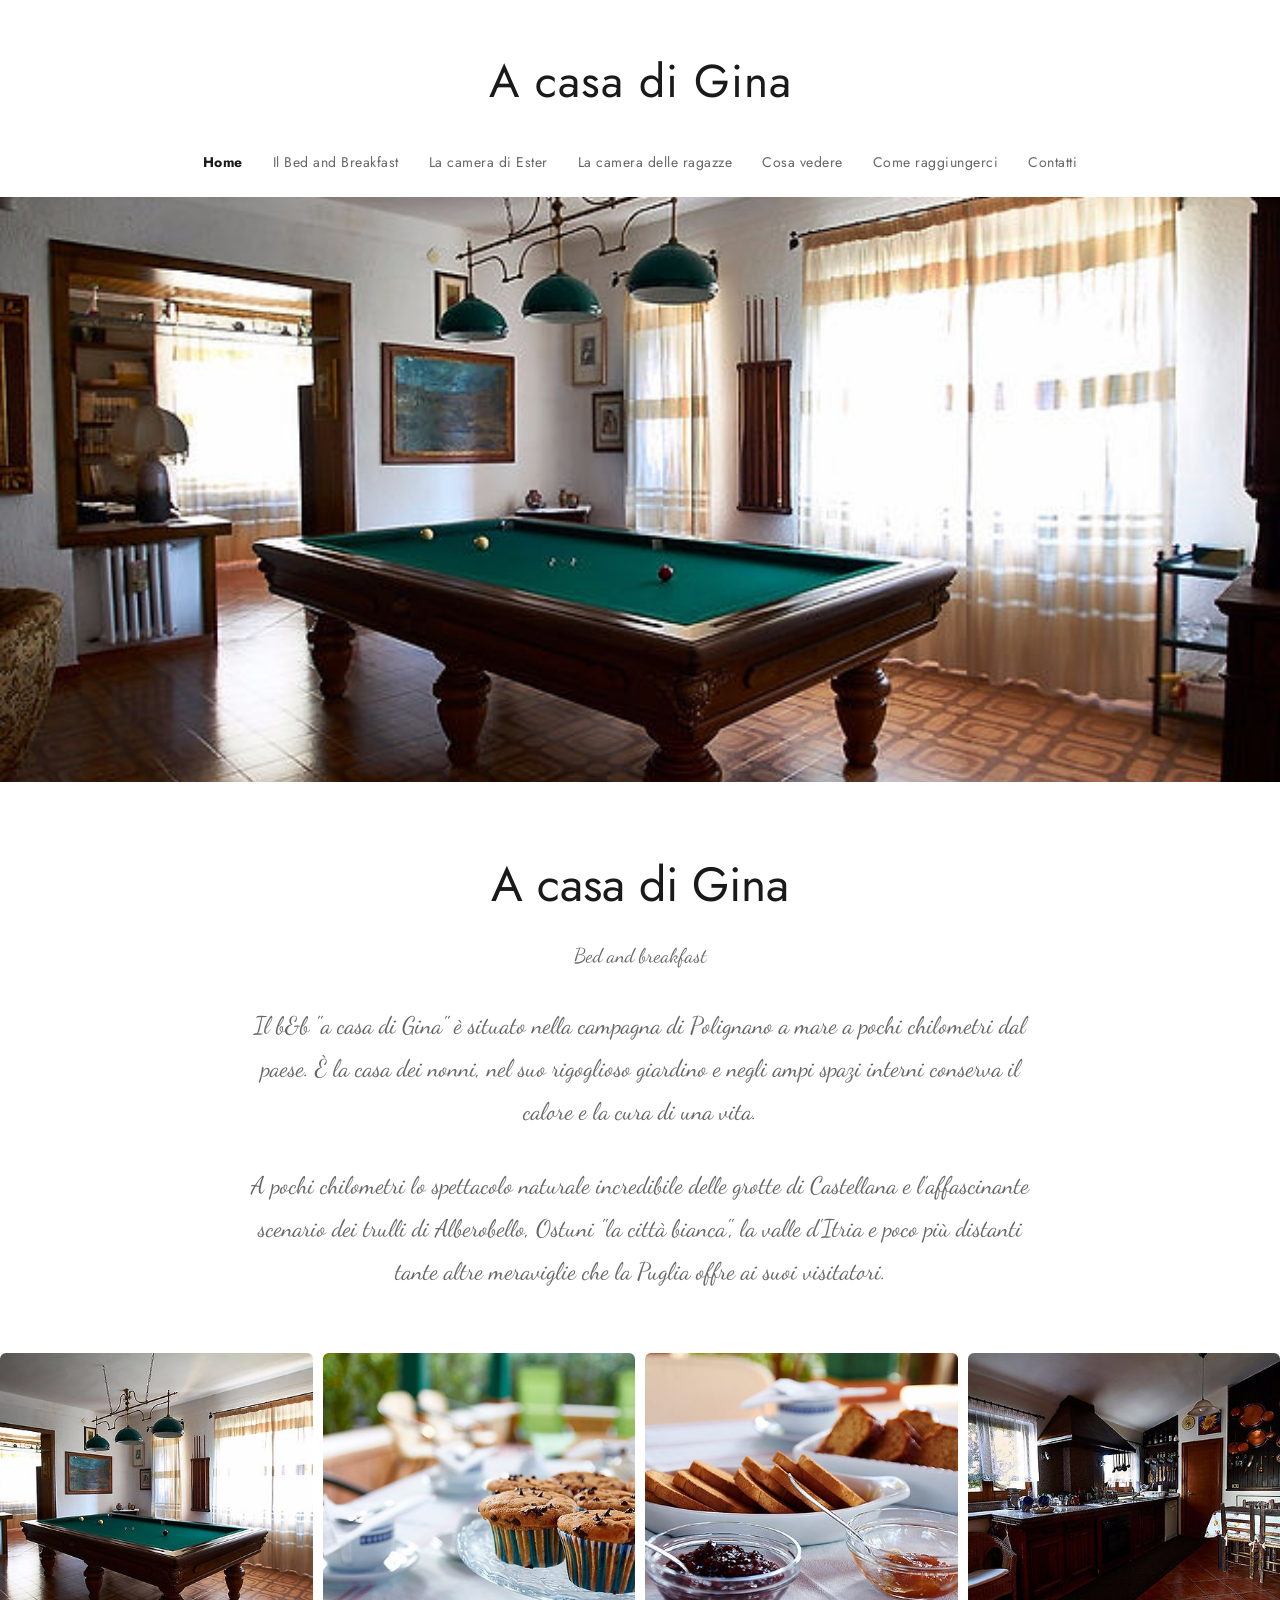
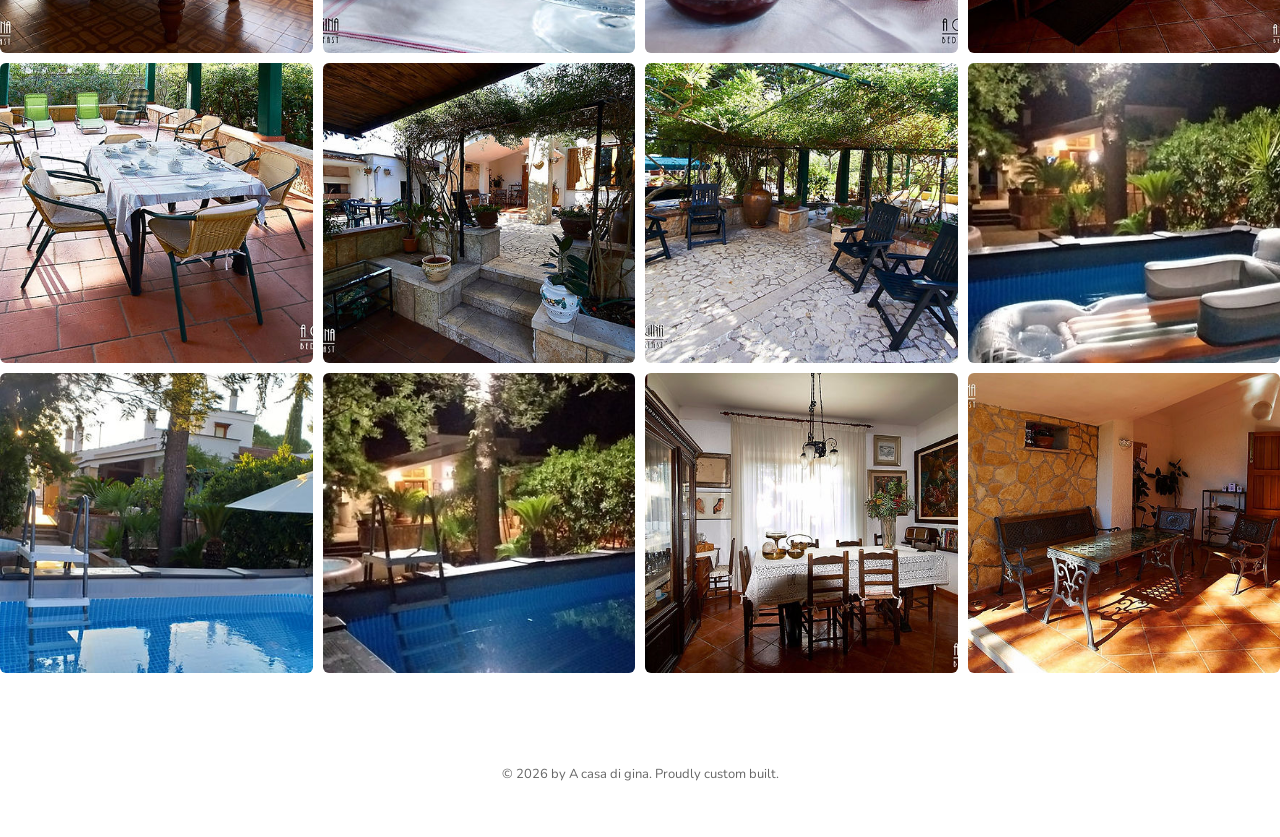
==== commit ff4506a8: "Update index.html" ====
--- a/index.html
+++ b/index.html
@@ -6,8 +6,8 @@
     <meta name="color-scheme" content="light">
     
     <meta property="og:title" content="A casa di Gina | B&B a Polignano a Mare">
-    <meta property="og:description" content="Rilassati nella campagna pugliese a pochi passi dal mare. Camere accoglienti, colazione genuina e l'atmosfera di una vera casa.">
-    <meta property="og:image" content="https://bbacasadigina.com/bb/esterno.jpg"> 
+    <meta property="og:description" content="Rilassati nella campagna pugliese a pochi chilometri dal mare. Camere accoglienti, colazione genuina e l'atmosfera di una vera casa.">
+    <meta property="og:image" content="https://bbacasadigina.com/bb/esterno3.jpg"> 
     <meta property="og:url" content="https://bbacasadigina.com/">
     <meta property="og:type" content="website">
     
@@ -77,7 +77,6 @@
     <div class="grid-item"><img src="bb/colazione.jpg" alt="colazione.jpg" loading="lazy" class="zoomable-img"></div>
     <div class="grid-item"><img src="bb/colazione2.jpg" alt="colazione2.jpg" loading="lazy" class="zoomable-img"></div>
     <div class="grid-item"><img src="bb/cucina.jpg" alt="cucina.jpg" loading="lazy" class="zoomable-img"></div>
-    <div class="grid-item"><img src="bb/esterno%20-%20Copia.jpg" alt="esterno - Copia.jpg" loading="lazy" class="zoomable-img"></div>
     <div class="grid-item"><img src="bb/esterno.jpg" alt="esterno.jpg" loading="lazy" class="zoomable-img"></div>
     <div class="grid-item"><img src="bb/esterno2.jpg" alt="esterno2.jpg" loading="lazy" class="zoomable-img"></div>
     <div class="grid-item"><img src="bb/esterno3.jpg" alt="esterno3.jpg" loading="lazy" class="zoomable-img"></div>
--- a/style.css
+++ b/style.css
@@ -1,4 +1,3 @@
-
 :root {
     --bg-color: #ffffff;
     --text-dark: #1a1a1a;
@@ -77,6 +76,21 @@
 button[type="submit"] { padding: 18px; background-color: #6b7261; color: #fff !important; border: none; font-family: var(--font-testi); font-size: 14px; font-weight: bold; cursor: pointer; width: 100%; transition: background-color 0.3s; margin-top: 10px;}
 button[type="submit"]:hover { background-color: #4a4f43; }
 
+/* MESSAGGIO DI SUCCESSO (INVISIBILE DI DEFAULT) */
+#successMessage {
+    display: none;
+    background: #fcfbf9;
+    border: 1px solid #e0e5db;
+    padding: 60px 40px;
+    border-radius: 8px;
+    text-align: center;
+    box-shadow: var(--shadow-soft);
+    animation: fadeIn 0.5s ease;
+}
+#successMessage h3 { font-family: var(--font-corsivo); font-size: 38px; color: #6b7261; margin-bottom: 15px; margin-top: 0;}
+#successMessage p { font-family: var(--font-testi); font-size: 16px; color: var(--text-light); }
+@keyframes fadeIn { from { opacity: 0; transform: translateY(10px); } to { opacity: 1; transform: translateY(0); } }
+
 /* MAPPA */
 .map-container { width: 100%; height: 450px; margin-top: 80px; }
 
@@ -100,4 +114,4 @@
     nav ul { display: none; flex-direction: column; width: 100%; gap: 15px; padding-top: 20px; background: #ffffff !important;}
     nav ul.active { display: flex; }
     .lightbox-close { top: 10px; right: 20px; font-size: 45px; }
-}
+}
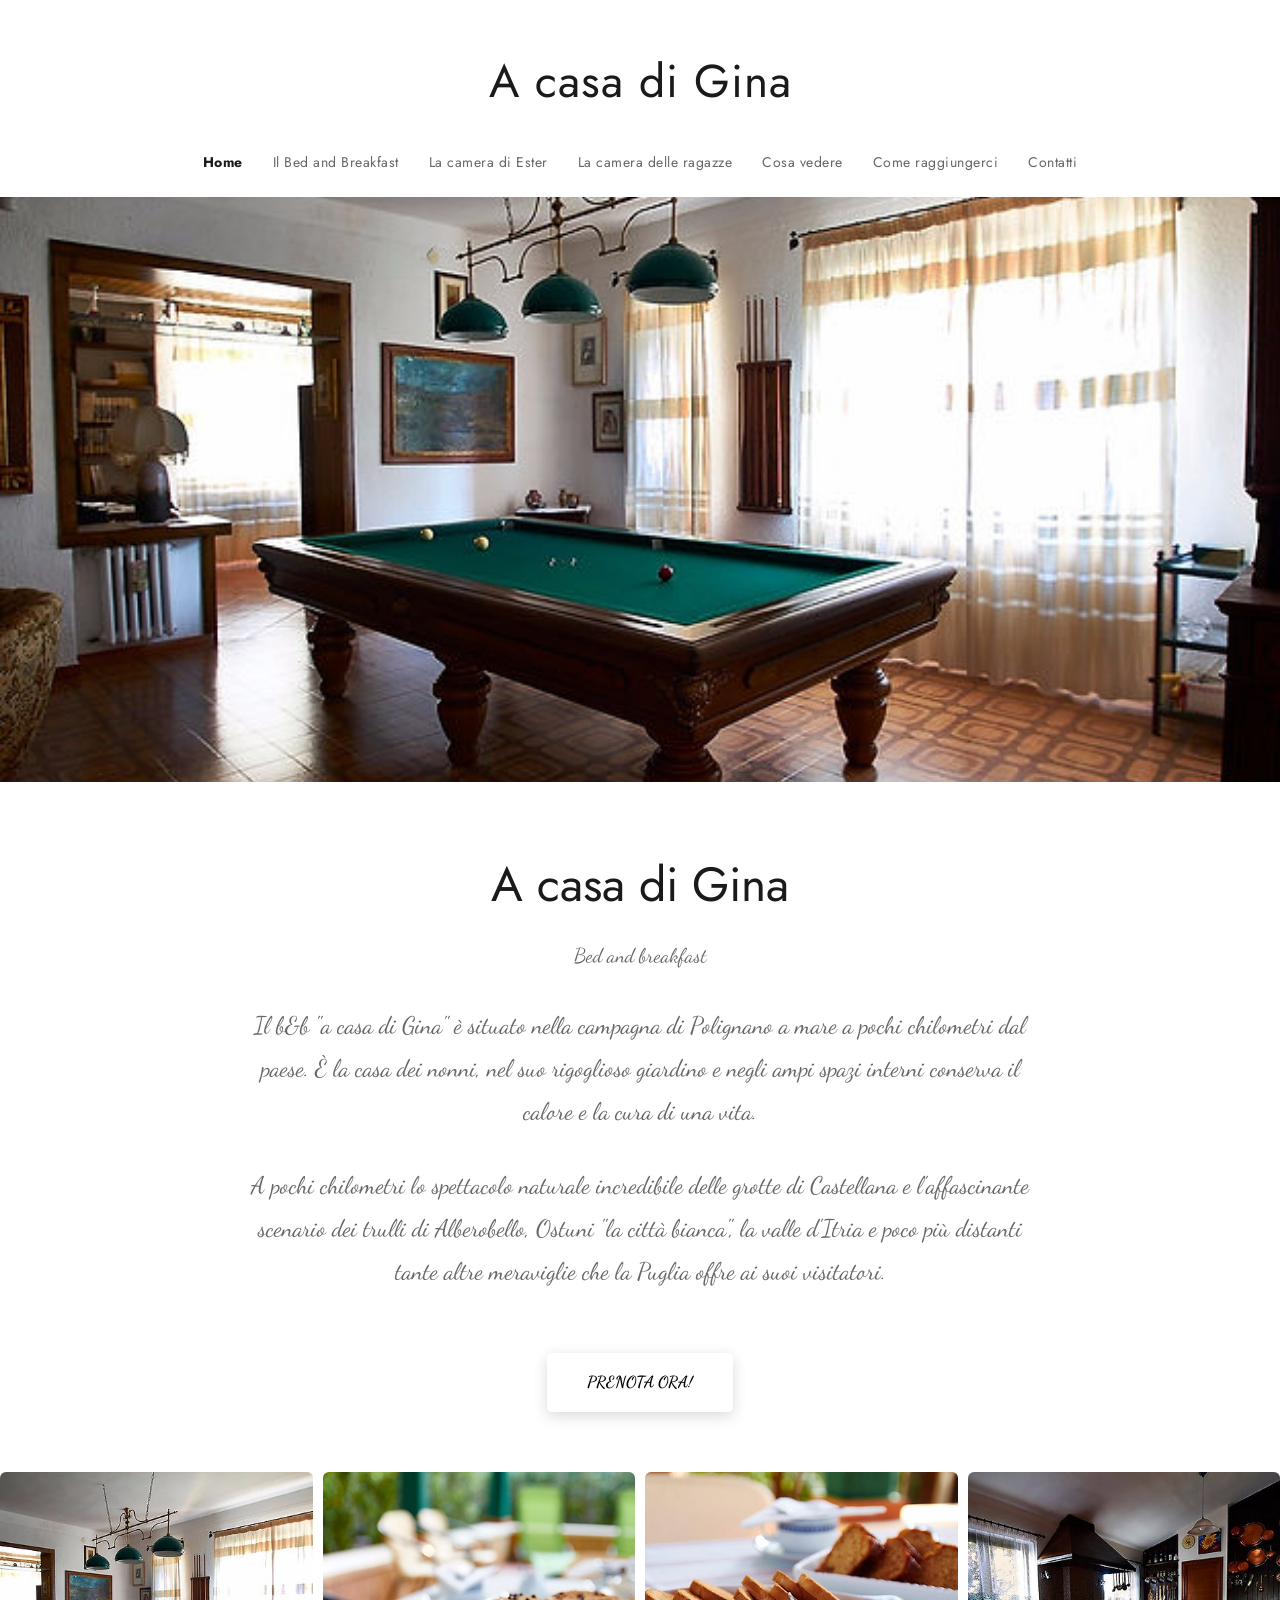
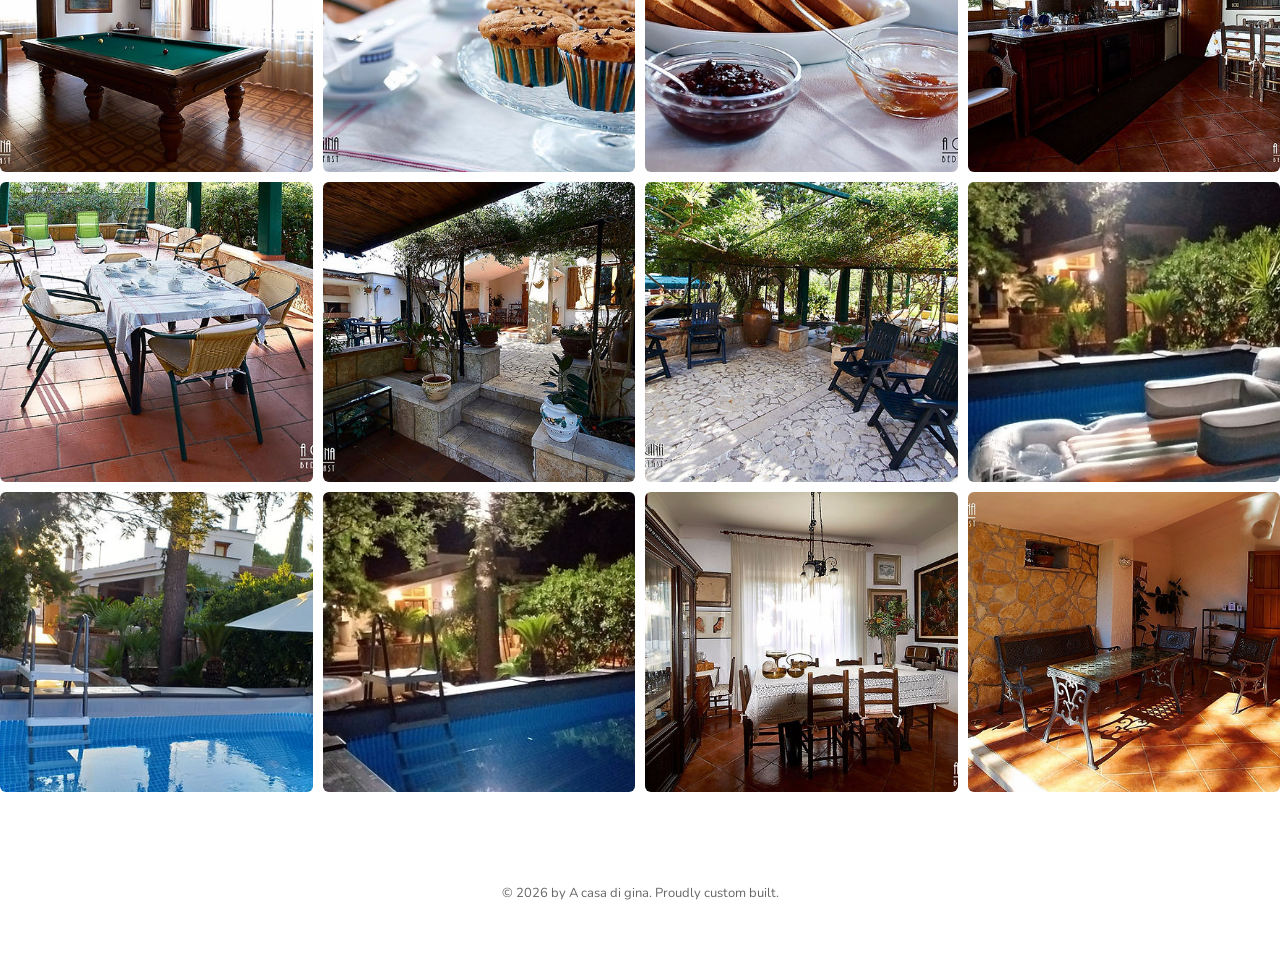
==== commit bc50268a: "Add files via upload" ====
--- a/index.html
+++ b/index.html
@@ -72,6 +72,9 @@
         <p class="testo-corsivo" style="text-align: center; max-width: 800px; margin: 30px auto;">Il b&b "a casa di Gina" è situato nella campagna di Polignano a mare a pochi chilometri dal paese. È la casa dei nonni, nel suo rigoglioso giardino e negli ampi spazi interni conserva il calore e la cura di una vita.</p>
         <p class="testo-corsivo" style="text-align: center; max-width: 800px; margin: 0 auto;">A pochi chilometri lo spettacolo naturale incredibile delle grotte di Castellana e l'affascinante scenario dei trulli di Alberobello, Ostuni "la città bianca", la valle d'Itria e poco più distanti tante altre meraviglie che la Puglia offre ai suoi visitatori.</p>
     </div>
+    <a href="https://acasadigina.holiduhost.com/" target="_blank" class="btn-prenota">
+                <span lang="it">Prenota ora!</span>
+    </a>
     <div class="gallery-grid">
     <div class="grid-item"><img src="bb/biliardo.jpg" alt="biliardo.jpg" loading="lazy" class="zoomable-img"></div>
     <div class="grid-item"><img src="bb/colazione.jpg" alt="colazione.jpg" loading="lazy" class="zoomable-img"></div>
--- a/style.css
+++ b/style.css
@@ -39,6 +39,31 @@
 /* HOME PAGE */
 .home-container { text-align: center; max-width: 1000px; margin: 60px auto; padding: 0 5%; }
 .home-container h1 { font-family: var(--font-titoli); font-size: 48px; font-weight: 400; margin-bottom: 10px; color: var(--text-dark) !important;}
+
+/* PULSANTE PRENOTA ORA */
+.btn-prenota { 
+    background-color: #ffffff; /* Verde elegante della struttura */
+    color: #000000 !important; 
+    padding: 15px 40px; 
+    font-size: 16px; 
+    font-family: var(--font-corsivo);
+    font-weight: bold; 
+    text-transform: uppercase; 
+    text-decoration: none; /* Toglie la sottolineatura del link */
+    border-radius: 5px; 
+    transition: 0.3s; 
+    display: block;         /* Necessario per centrare */
+    width: max-content;     /* Si adatta al testo */
+    margin: 10px auto 60px; /* Lo centra orizzontalmente (auto) e dà spazio sotto */
+    box-shadow: 0 4px 15px rgba(0,0,0,0.15); 
+}
+
+.btn-prenota:hover { 
+    background-color: #5d6b48;
+    color: #ffffff !important; 
+    transform: translateY(-3px); 
+    box-shadow: 0 6px 20px rgba(0,0,0,0.25);
+}
 
 /* COSA VEDERE - VETRINA LOCALE */
 .showcase-grid { display: grid; grid-template-columns: repeat(auto-fit, minmax(260px, 1fr)); gap: 30px; margin-top: 0; }
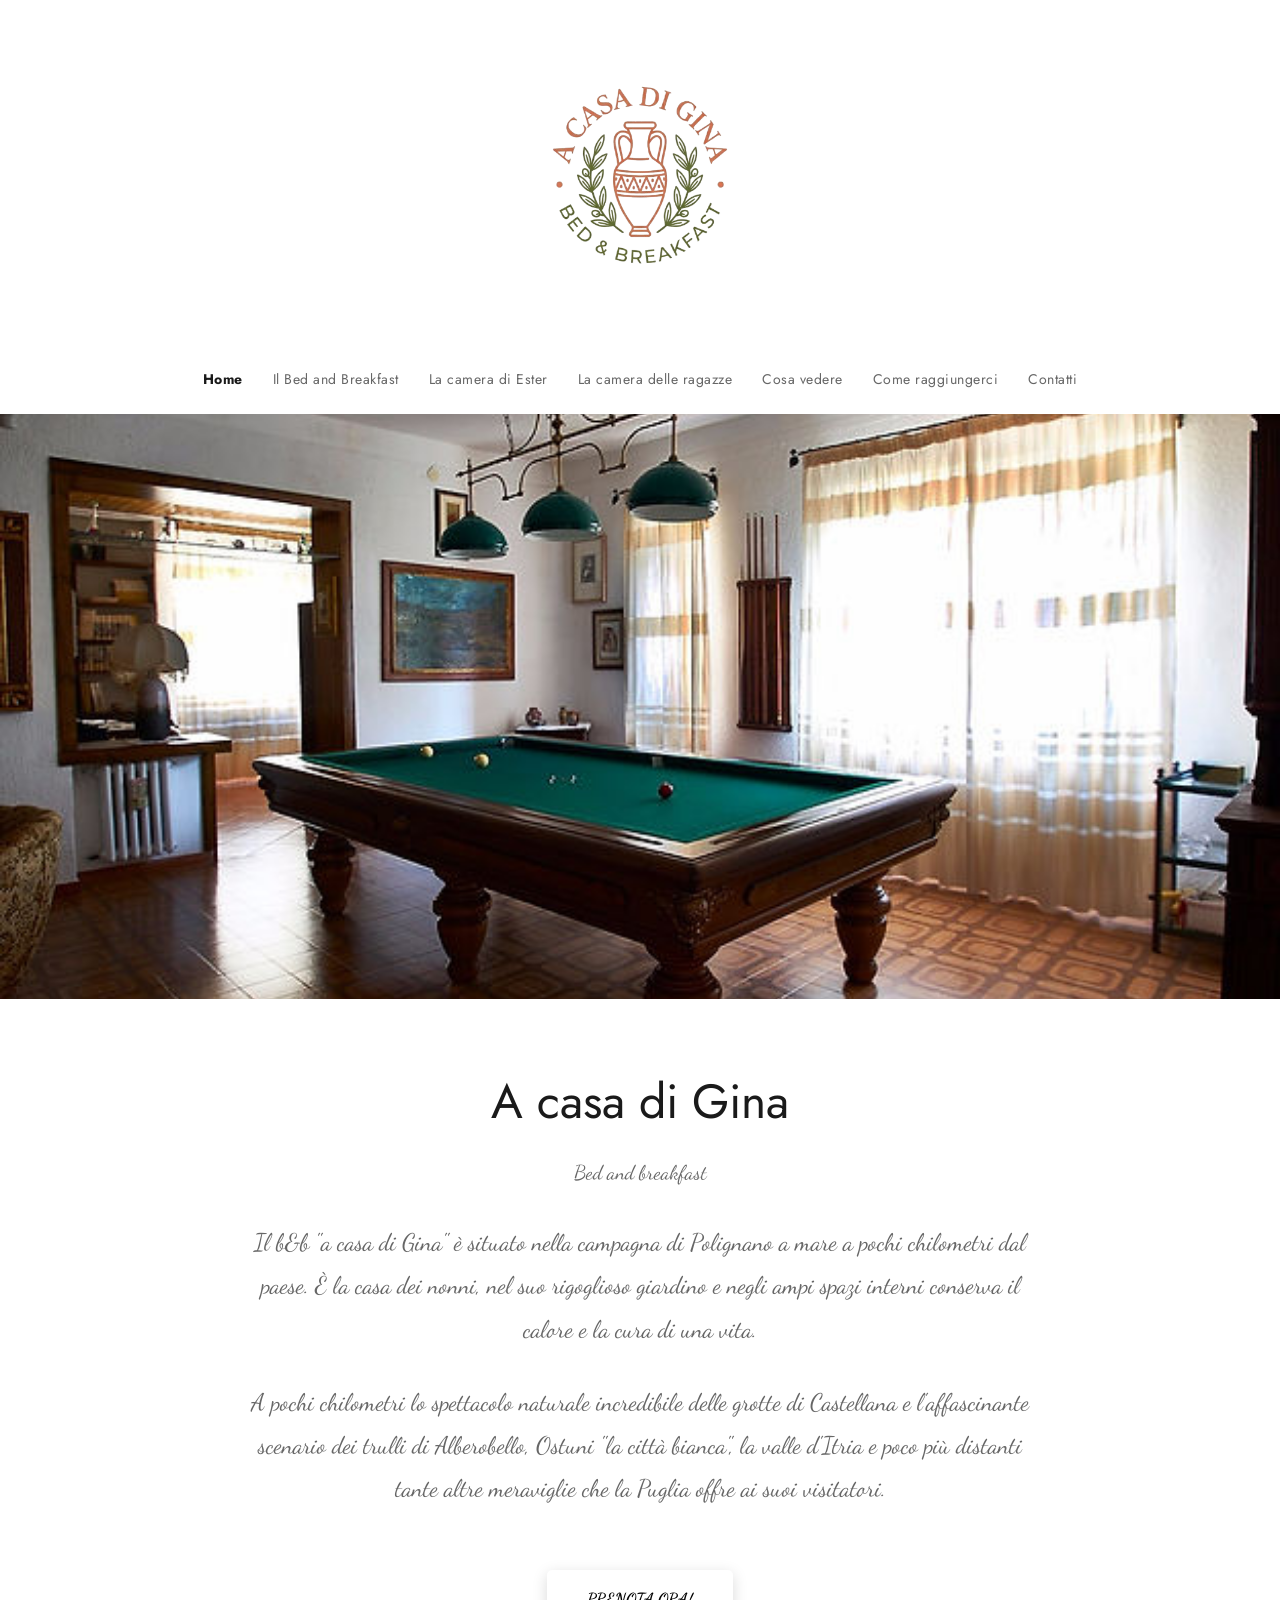
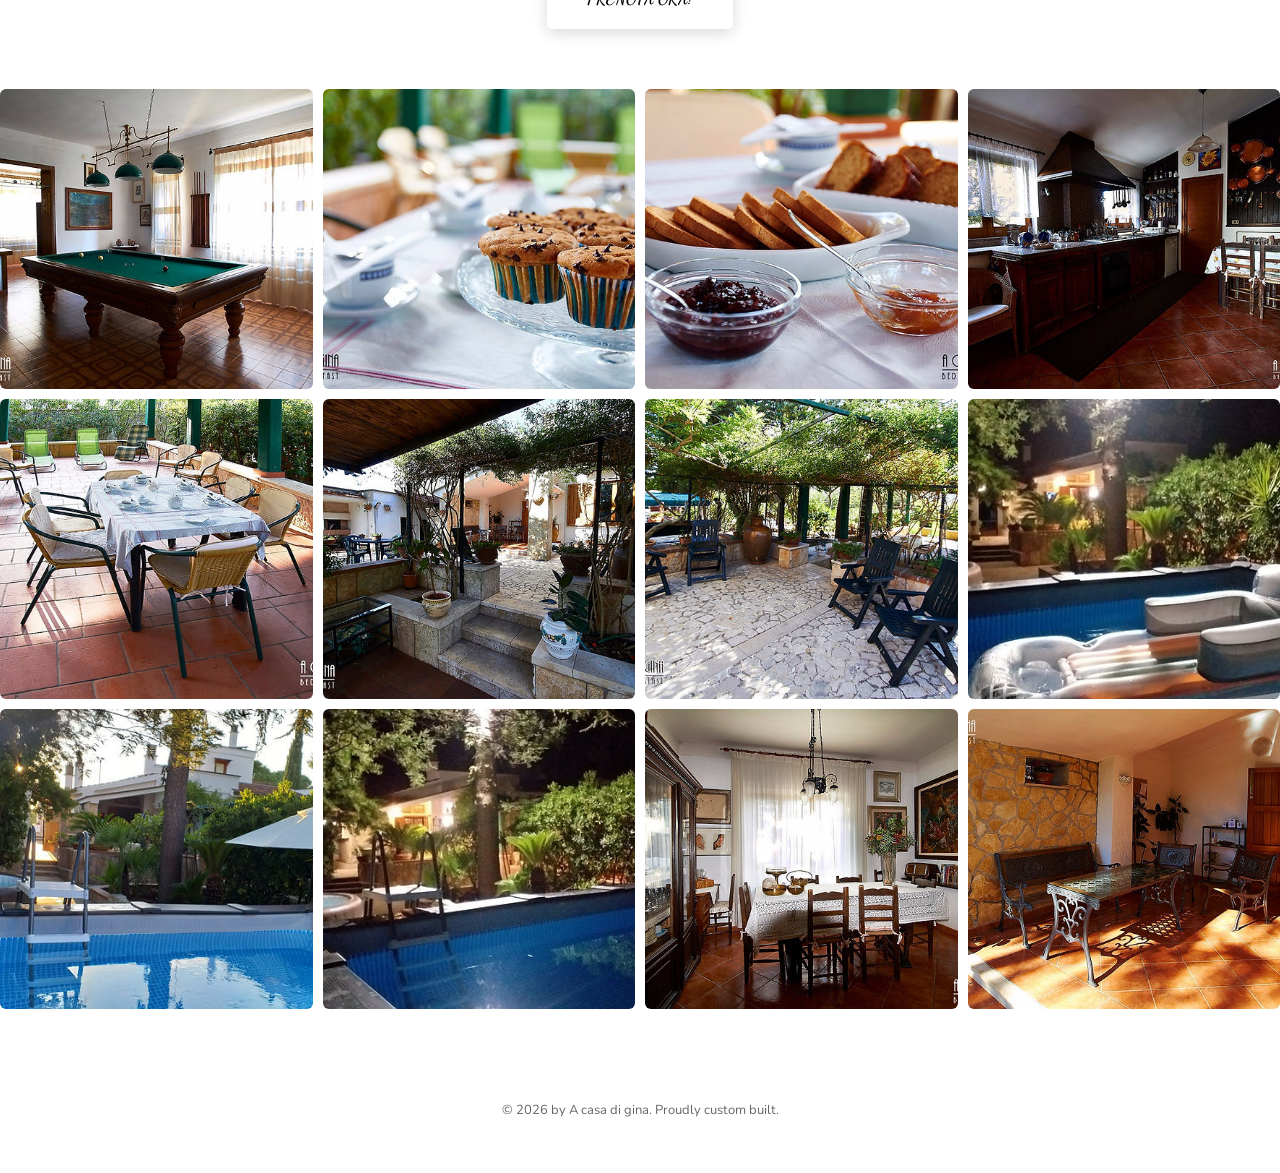
==== commit 969f0079: "Add files via upload" ====
--- a/index.html
+++ b/index.html
@@ -23,7 +23,9 @@
 <body>
     <header>
         <div class="header-container">
-            <a href="index.html" class="logo">A casa di Gina</a>
+            <a href="index.html" class="logo">
+                <img src="logo-gina-nobk.png" alt="A casa di Gina">
+            </a>
             <button class="hamburger" id="hamburger-menu" aria-label="Menu">
                 <span class="bar"></span>
                 <span class="bar"></span>
--- a/style.css
+++ b/style.css
@@ -8,7 +8,32 @@
     --shadow-soft: 0 8px 30px rgba(0,0,0,0.08);
 }
 * { margin: 0; padding: 0; box-sizing: border-box; }
-html, body { font-family: var(--font-testi); color: var(--text-dark) !important; background-color: var(--bg-color) !important; line-height: 1.8; overflow-x: hidden; }
+html, body { font-family: var(--font-testi); color: var(--text-dark) !important; background-color: var(--bg-color) !important; line-height: 1.8; overflow-x: hidden;
+    background-image: url('logo-gina-sfondo.png');
+    background-repeat: no-repeat;
+    background-position: center center;
+    background-attachment: fixed;
+    background-size: 300px; }
+
+    @media (min-width: 768px) {
+    body {
+        background-size: 600px; /* Più grande per sfruttare lo spazio del monitor del PC */
+    }
+}
+
+.logo img {
+    height: 50px; 
+    width: auto;
+    vertical-align: middle;
+    transition: height 0.3s ease; /* Rende il cambio di dimensione fluido */
+}
+
+/* Misura per PC e TABLET: lo schermo è grande, quindi lo ingrandiamo */
+@media (min-width: 768px) {
+    .logo img {
+        height: 300px; /* Puoi alzare questo valore se vuoi vederlo ancora più grande su PC */
+    }
+}
 
 /* HEADER EDITORIALE */
 header { width: 100%; background: #ffffff !important; padding: 40px 5% 20px; text-align: center; position: sticky; top: 0; z-index: 1000; box-shadow: 0 1px 5px rgba(0,0,0,0.02);}
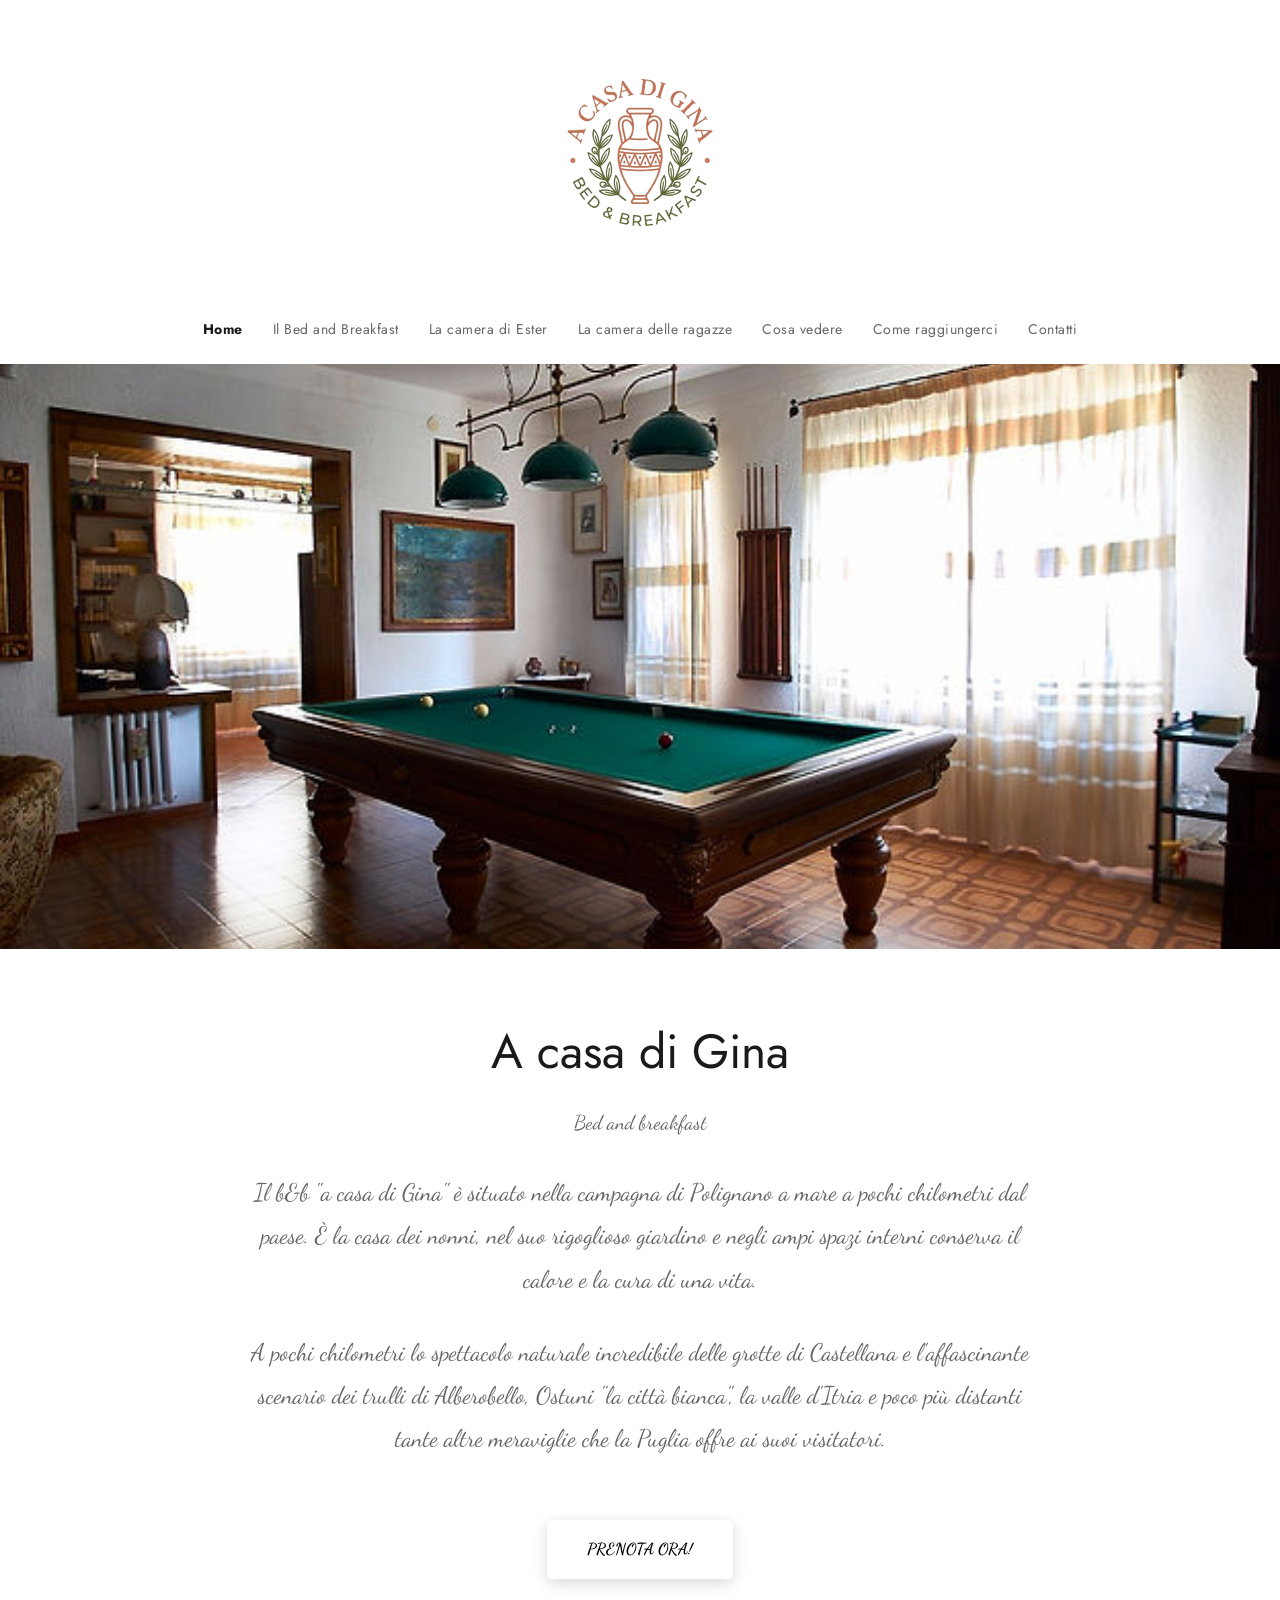
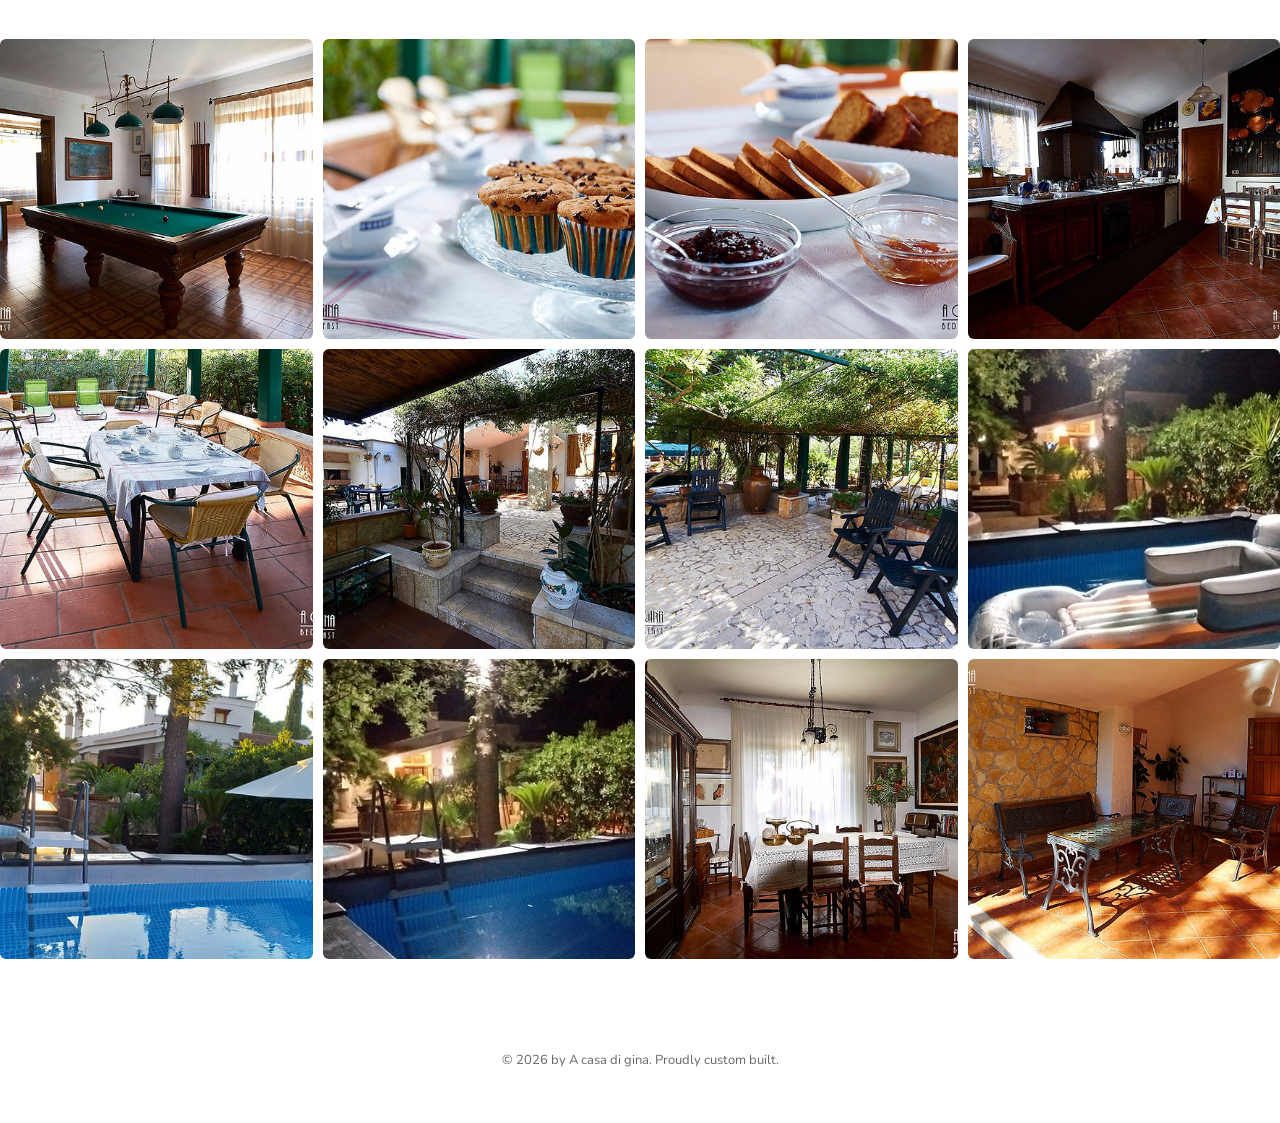
==== commit 9d3c0404: "Update index.html" ====
--- a/index.html
+++ b/index.html
@@ -18,14 +18,14 @@
     <link rel="preconnect" href="https://fonts.gstatic.com" crossorigin>
     <link href="https://fonts.googleapis.com/css2?family=Dancing+Script:wght@400;700&family=Jost:wght@300;400;500&family=Nunito:wght@300;400;500&display=swap" rel="stylesheet">
     
-    <link rel="stylesheet" href="style.css?v=2.2">
+    <link rel="stylesheet" href="style.css?v=3.0">
 </head>
 <body>
     <header>
         <div class="header-container">
-            <a href="index.html" class="logo">
-                <img src="logo-gina-nobk.png" alt="A casa di Gina">
-            </a>
+<a href="index.html" class="logo">
+    <img src="logo-gina-nobk.png" alt="A casa di Gina" style="max-width: 250px; height: auto; vertical-align: middle;">
+</a>
             <button class="hamburger" id="hamburger-menu" aria-label="Menu">
                 <span class="bar"></span>
                 <span class="bar"></span>
